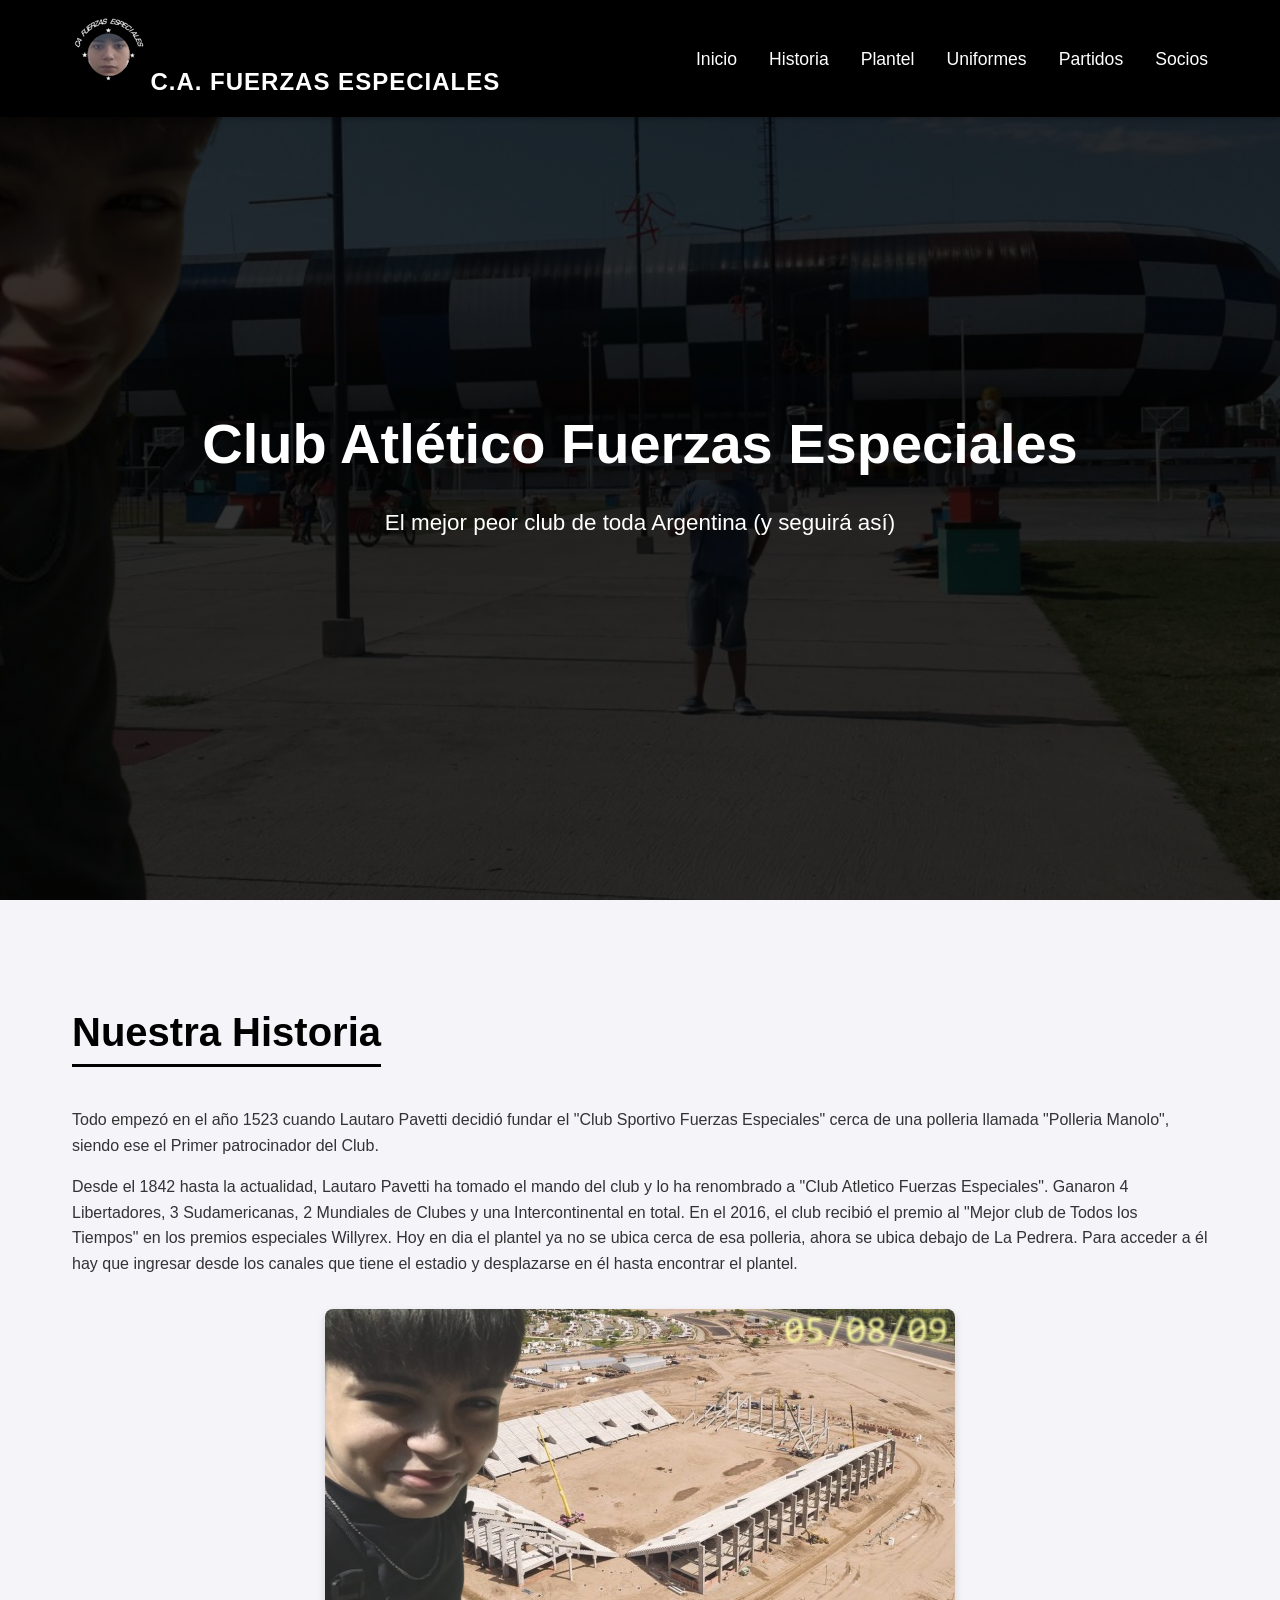
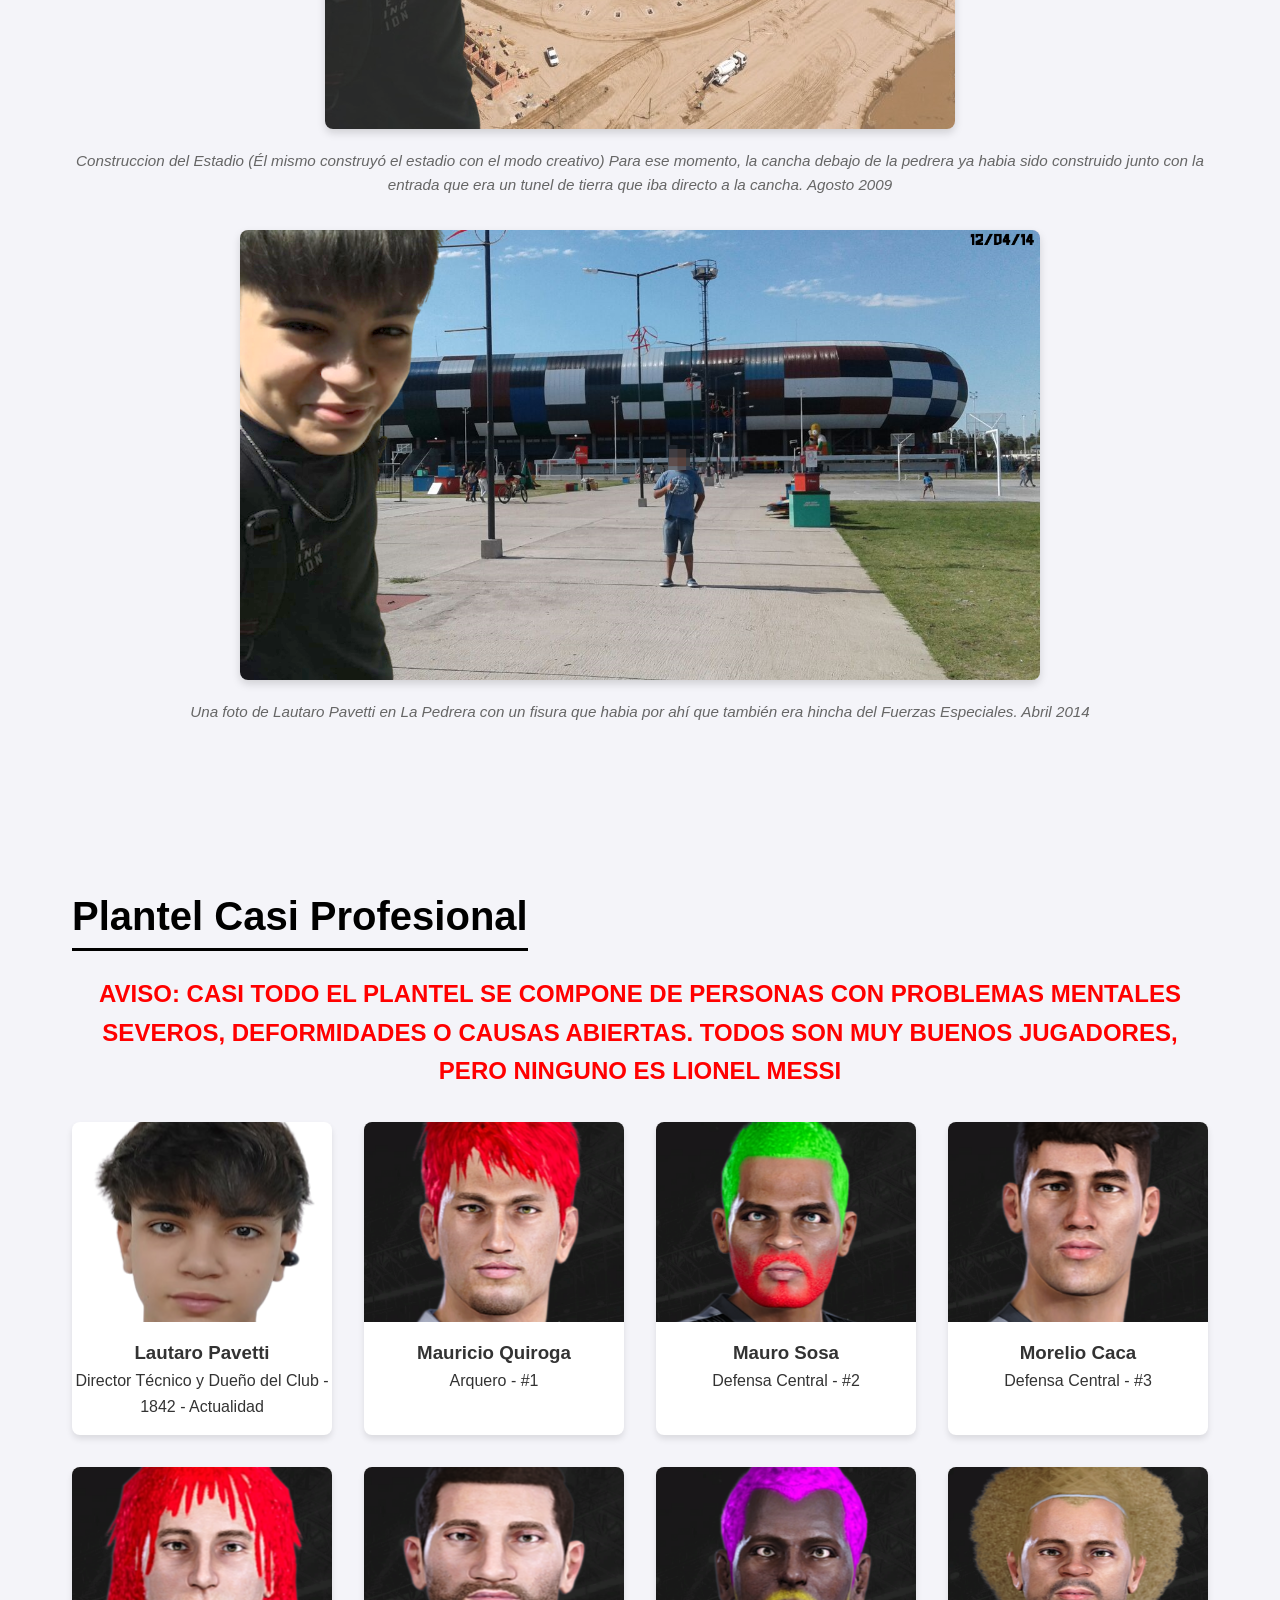
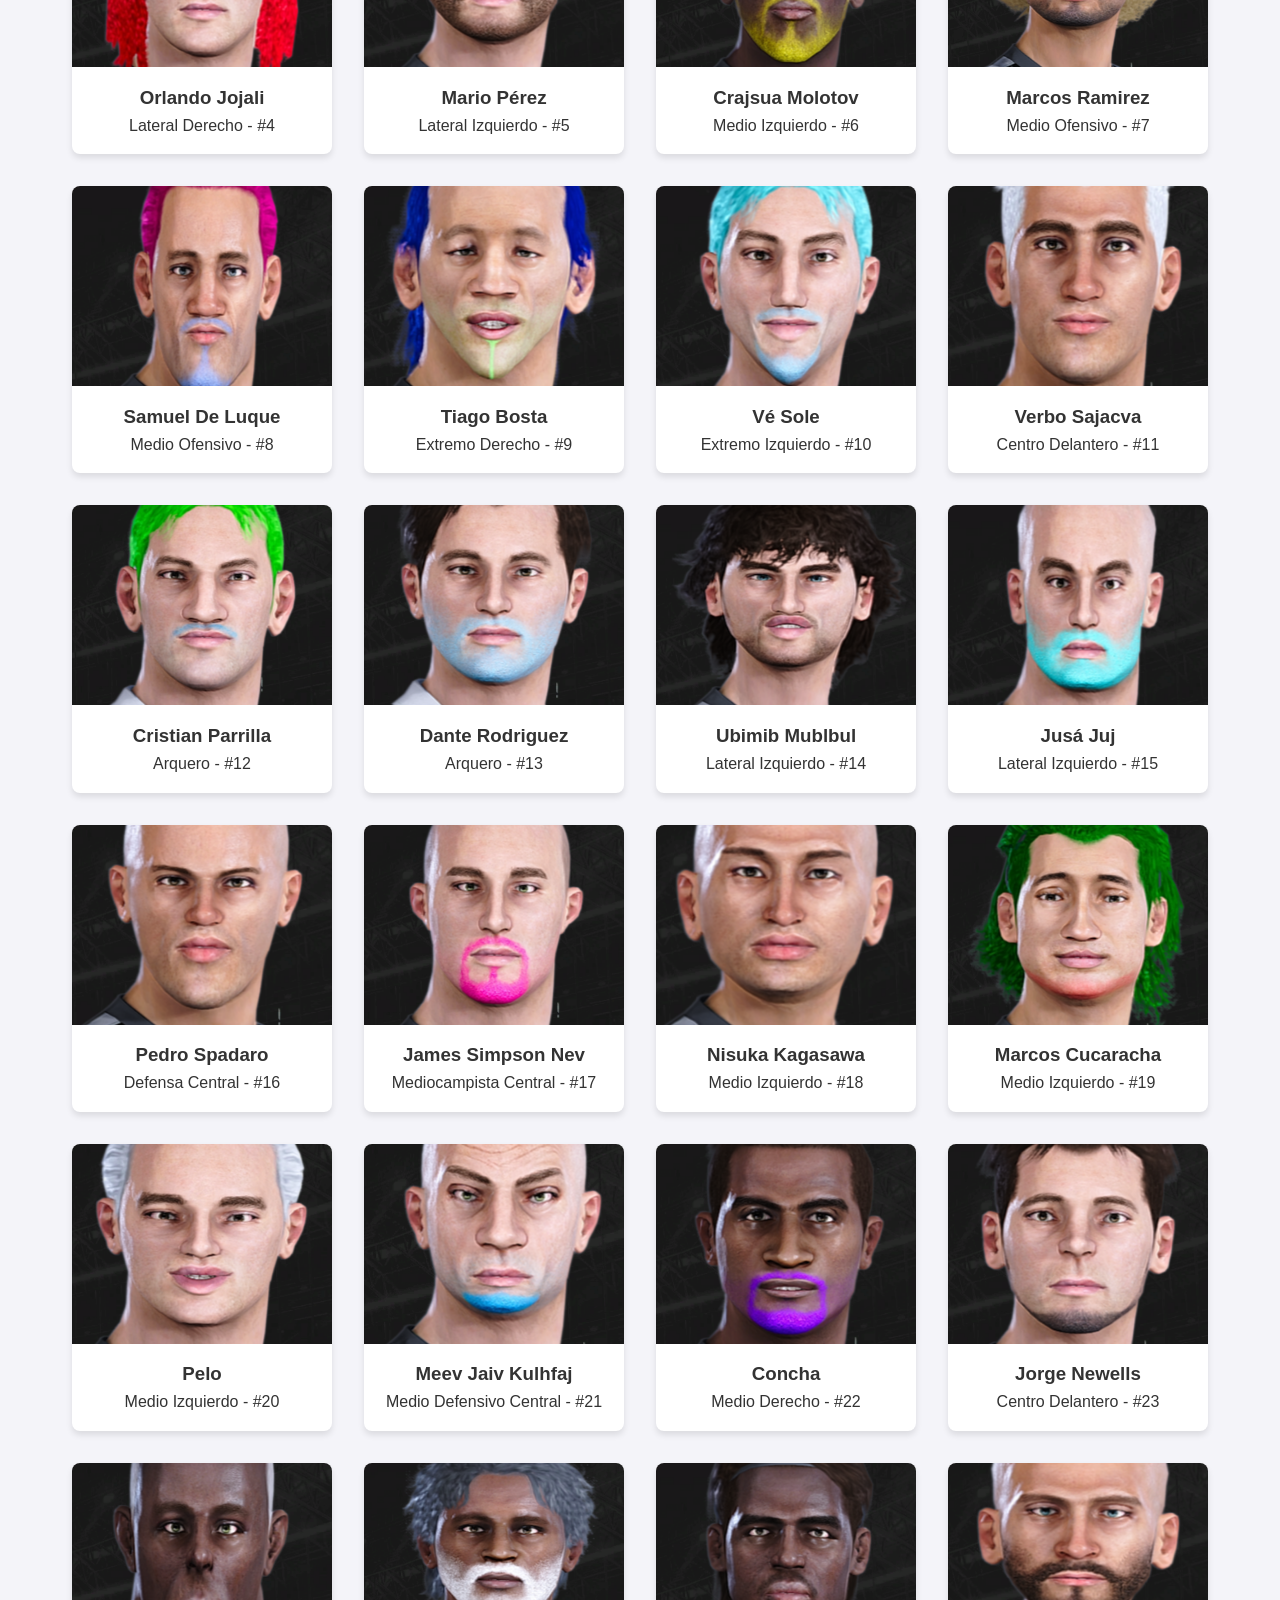
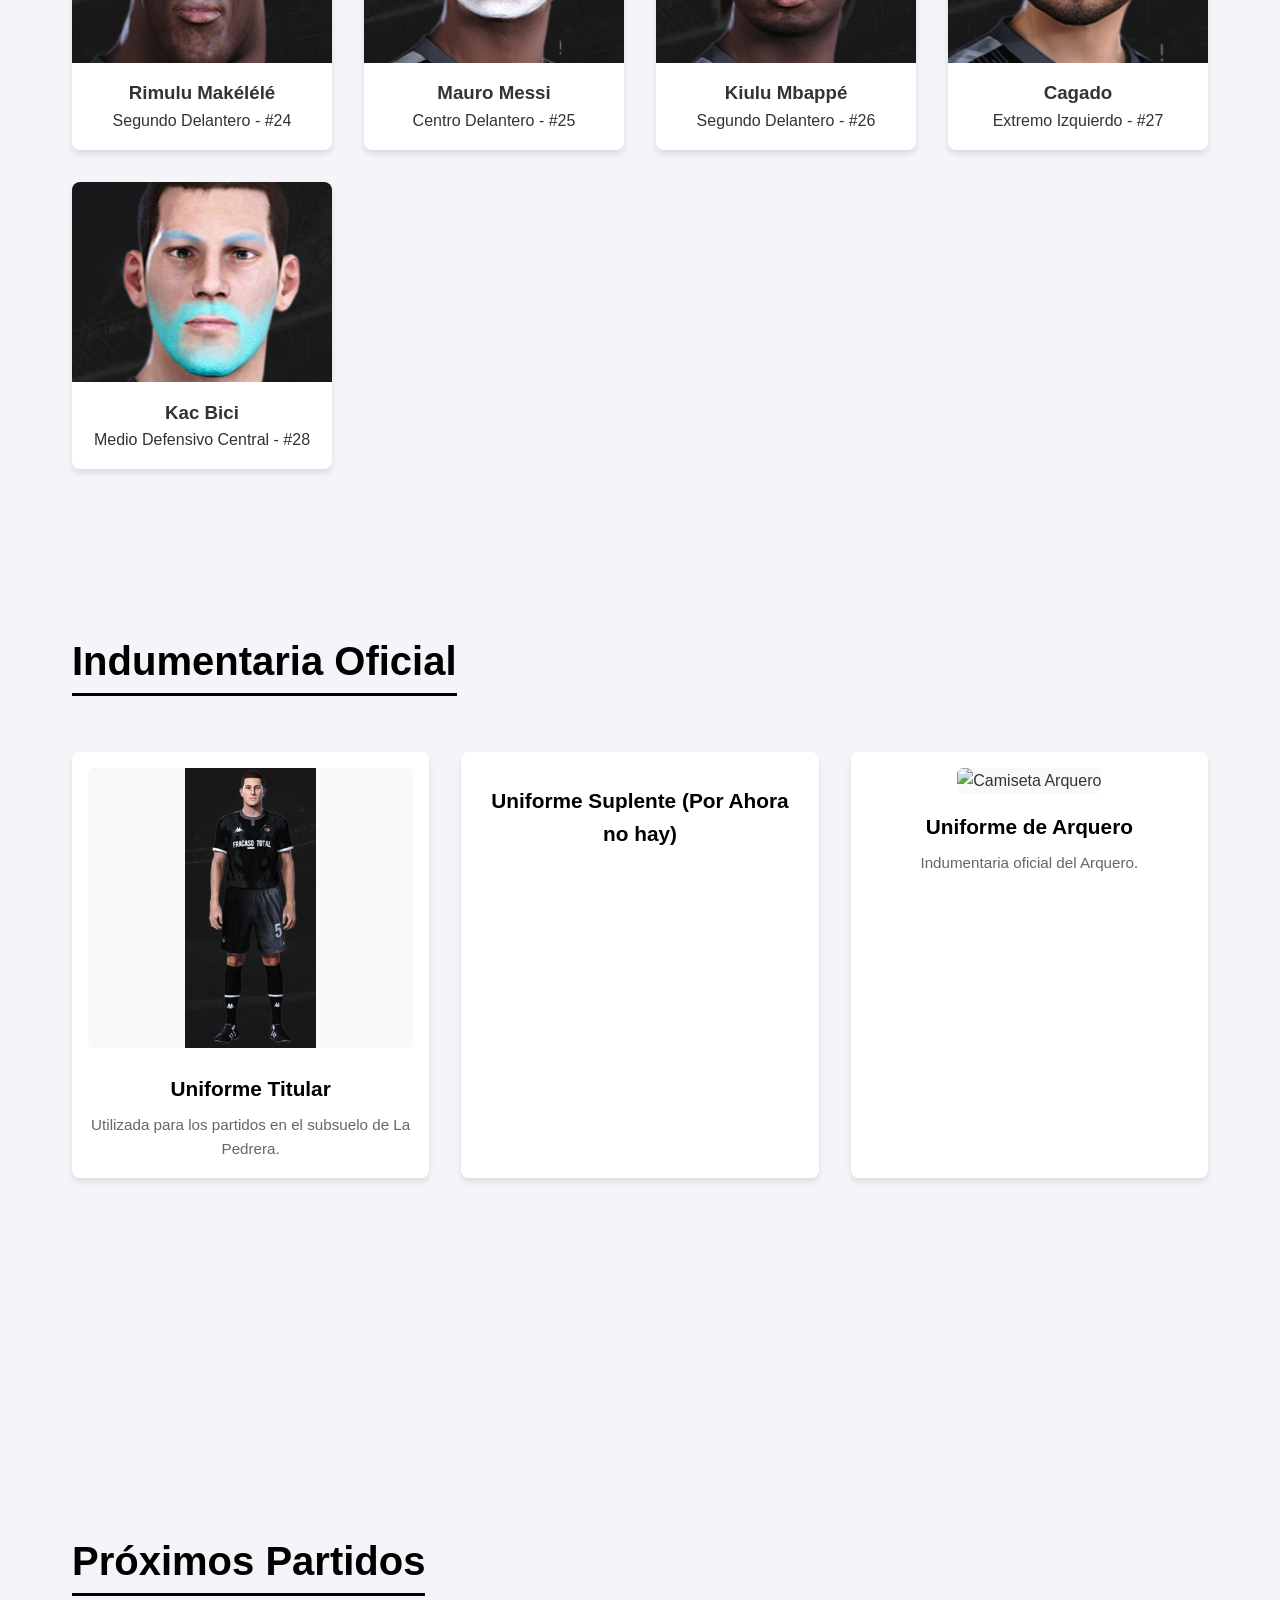
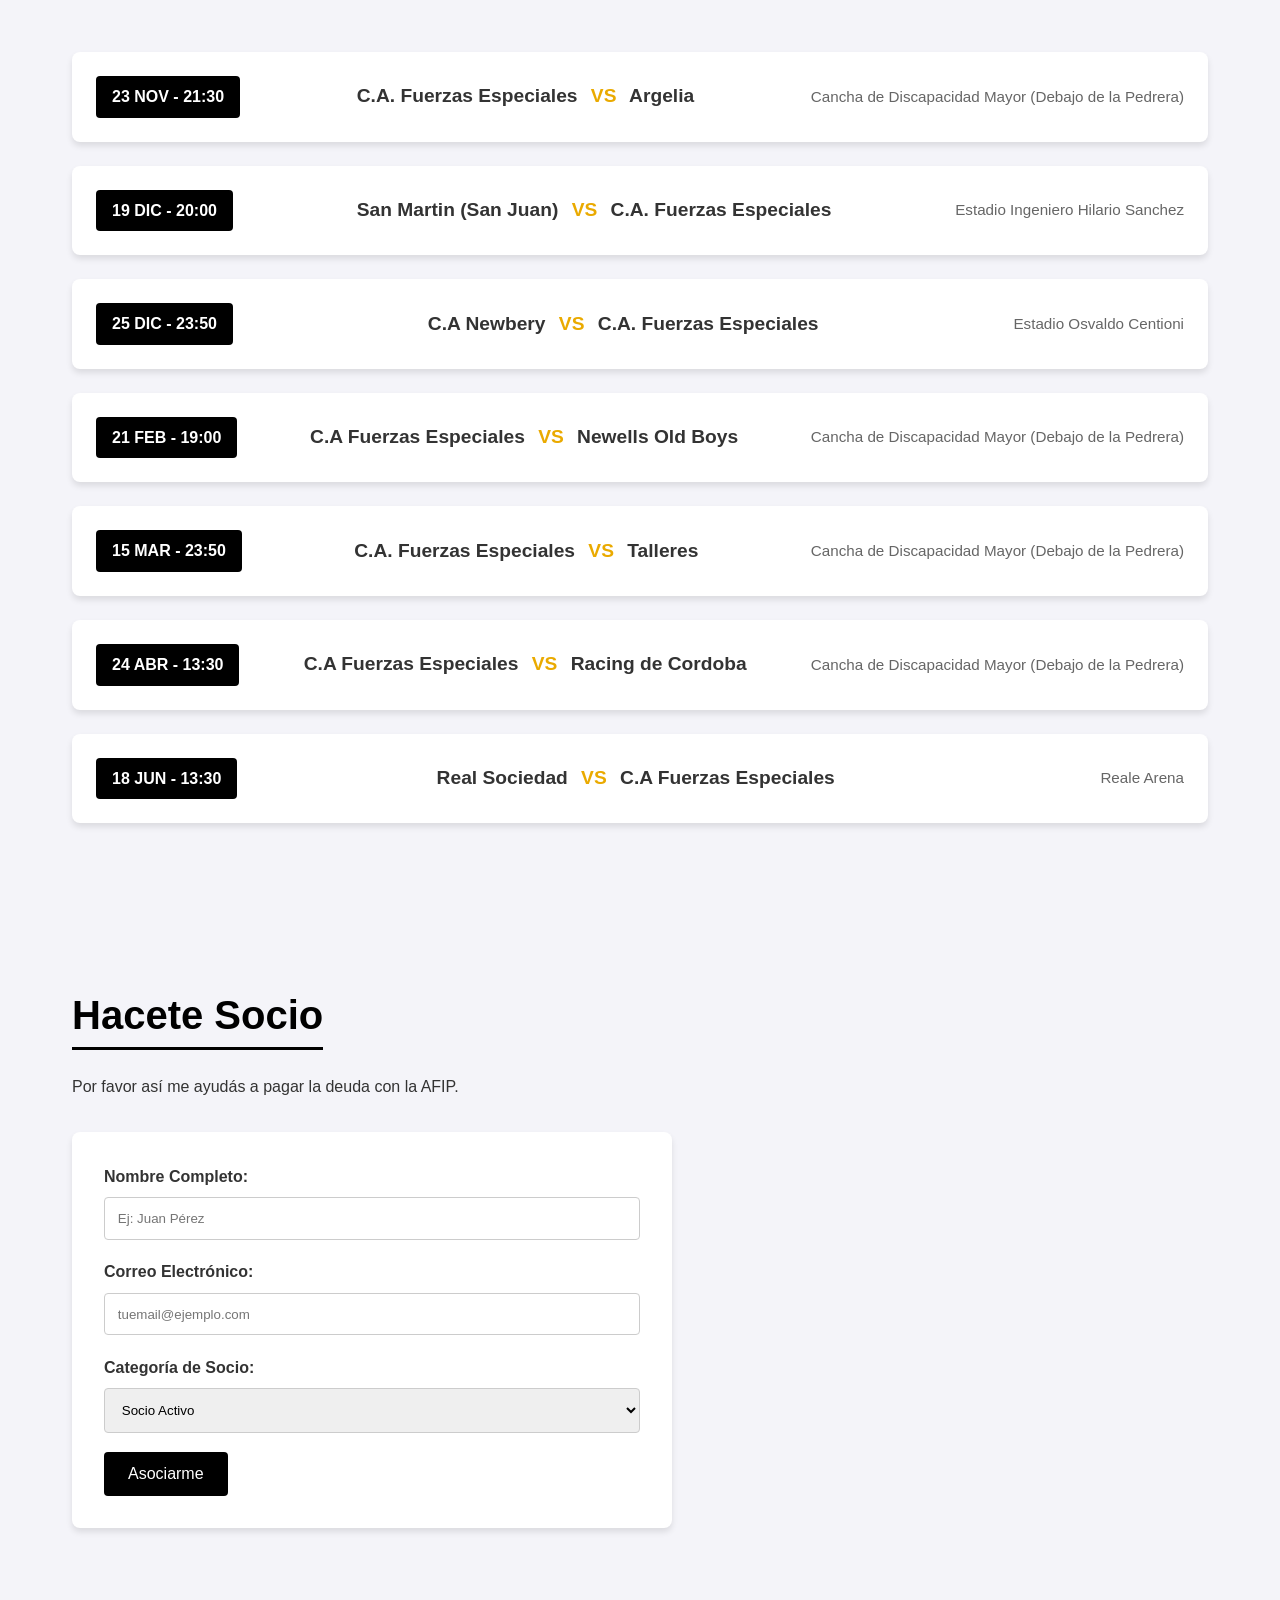
==== index.html @ d9d8be2f "carga inicial" ====
<!DOCTYPE html>
<html lang="es">
<head>
    <meta charset="UTF-8">
    <meta name="viewport" content="width=device-width, initial-scale=1.0">
    <title>Club Atlético Fuerzas Especiales</title>
    <style>
        * {
            box-sizing: border-box;
            margin: 0;
            padding: 0;
            font-family: 'Segoe UI', Tahoma, Geneva, Verdana, sans-serif;
        }

        html {
            scroll-behavior: smooth;
        }

        body {
            color: #333;
            line-height: 1.6;
            background-color: #f4f4f9;
        }

        header {
            background-color: #000000;
            position: fixed;
            top: 0;
            width: 100%;
            z-index: 1000;
            box-shadow: 0 2px 5px rgba(0,0,0,0.2);
        }

        nav {
            display: flex;
            justify-content: space-between;
            align-items: center;
            max-width: 1200px;
            margin: 0 auto;
            padding: 1rem 2rem;
        }

        .logo {
            color: #fff;
            font-size: 1.5rem;
            font-weight: bold;
            text-transform: uppercase;
            letter-spacing: 1px;
        }

        .nav-links {
            display: flex;
            list-style: none;
        }

        .nav-links li {
            margin-left: 2rem;
        }

        .nav-links a {
            color: #fff;
            text-decoration: none;
            font-size: 1.1rem;
            font-weight: 500;
            transition: color 0.3s;
        }

        .nav-links a:hover {
            color: #eaaa00;
        }

        section {
            padding: 100px 2rem 60px;
            min-height: 100vh;
            max-width: 1200px;
            margin: 0 auto;
        }

        h2 {
            font-size: 2.5rem;
            color: #000000;
            margin-bottom: 1.5rem;
            border-bottom: 3px solid #000000;
            display: inline-block;
        }

        #inicio {
            display: flex;
            flex-direction: column;
            justify-content: center;
            align-items: center;
            text-align: center;
            background: linear-gradient(rgba(0, 0, 0, 0.8), rgba(0, 0, 0, 0.8)), url('img/FOTOGRAFIA.png') center/cover;
            color: #ffffff;
            min-height: 100vh;
            max-width: 100%;
        }

        #inicio h1 {
            font-size: 3.5rem;
            margin-bottom: 1rem;
        }

        #inicio p {
            font-size: 1.4rem;
            max-width: 600px;
        }

        .contenedor-historia-img {
            margin-top: 2rem;
            text-align: center;
        }

        .contenedor-historia-img img {
            max-width: 100%;
            height: auto;
            max-height: 450px;
            border-radius: 8px;
            box-shadow: 0 4px 8px rgba(0,0,0,0.15);
            object-fit: cover;
        }

        .pie-imagen {
            margin-top: 0.8rem;
            font-size: 0.95rem;
            color: #666;
            font-style: italic;
        }

        .grid-plantel {
            display: grid;
            grid-template-columns: repeat(auto-fit, minmax(220px, 1fr));
            gap: 2rem;
            margin-top: 2rem;
        }

        .tarjeta-jugador {
            background: white;
            border-radius: 8px;
            overflow: hidden;
            box-shadow: 0 4px 6px rgba(0,0,0,0.1);
            text-align: center;
            padding-bottom: 1rem;
        }

        .tarjeta-jugador img {
            width: 100%;
            height: 200px;
            object-fit: cover;
        }

        .formulario-socios {
            background: white;
            padding: 2rem;
            border-radius: 8px;
            max-width: 600px;
            box-shadow: 0 4px 6px rgba(0,0,0,0.1);
            margin-top: 2rem;
        }

        .form-group {
            margin-bottom: 1.2rem;
        }

        .form-group label {
            display: block;
            margin-bottom: 0.5rem;
            font-weight: bold;
        }

        .form-group input, .form-group select {
            width: 100%;
            padding: 0.8rem;
            border: 1px solid #ccc;
            border-radius: 4px;
        }

        .btn-enviar {
            background: #000000;
            color: white;
            padding: 0.8rem 1.5rem;
            border: none;
            border-radius: 4px;
            font-size: 1rem;
            cursor: pointer;
            transition: background 0.3s;
        }

        .btn-enviar:hover {
            background: #0f213d;
        }


        .grid-uniformes {
            display: grid;
            grid-template-columns: repeat(auto-fit, minmax(250px, 1fr));
            gap: 2rem;
            margin-top: 2rem;
        }

        .tarjeta-uniforme {
            background: white;
            border-radius: 8px;
            overflow: hidden;
            box-shadow: 0 4px 6px rgba(0,0,0,0.1);
            text-align: center;
            padding: 1rem;
        }

        .tarjeta-uniforme img {
            width: 100%;
            height: 280px;
            object-fit: contain;
            background-color: #f9f9f9;
            border-radius: 6px;
        }

        .tarjeta-uniforme h3 {
            margin-top: 1rem;
            font-size: 1.3rem;
            color: #000;
        }

        .tarjeta-uniforme p {
            font-size: 0.95rem;
            color: #666;
            margin-top: 0.5rem;
        }


        .contenedor-partidos {
            display: flex;
            flex-direction: column;
            gap: 1.5rem;
            margin-top: 2rem;
        }

        .tarjeta-partido {
            background: white;
            border-radius: 8px;
            padding: 1.5rem;
            box-shadow: 0 4px 6px rgba(0,0,0,0.1);
            display: flex;
            justify-content: space-between;
            align-items: center;
            flex-wrap: wrap;
            gap: 1rem;
        }

        .fecha-partido {
            background: #000000;
            color: white;
            padding: 0.5rem 1rem;
            border-radius: 4px;
            font-weight: bold;
            text-align: center;
            min-width: 120px;
        }

        .equipos-partido {
            font-size: 1.2rem;
            font-weight: bold;
            flex: 1;
            text-align: center;
        }

        .vs {
            color: #eaaa00;
            margin: 0 0.5rem;
        }

        .detalles-partido {
            color: #666;
            font-size: 0.95rem;
            text-align: right;
            min-width: 150px;
        }
    </style>
</head>
<body>

    <header>
        <nav>
            <a class="contenedor-logo">
                <img src="img/logo.png" alt="Logo C.A Fuerzas Especiales" class="img-logo">
                <span class="logo">C.A. Fuerzas Especiales</span>
            </a>
            <ul class="nav-links">
                <li><a href="#inicio">Inicio</a></li>
                <li><a href="#historia">Historia</a></li>
                <li><a href="#plantel">Plantel</a></li>
                <li><a href="#uniformes">Uniformes</a></li>
                <li><a href="#partidos">Partidos</a></li>
                <li><a href="#socios">Socios</a></li>
            </ul>
        </nav>
    </header>

    <section id="inicio">
        <h1>Club Atlético Fuerzas Especiales</h1>
        <p>El mejor peor club de toda Argentina (y seguirá así)</p>
    </section>

    <section id="historia">
        <h2>Nuestra Historia</h2>
        <p style="margin-top: 1rem;">Todo empezó en el año 1523 cuando Lautaro Pavetti decidió fundar el "Club Sportivo Fuerzas Especiales" cerca de una polleria llamada "Polleria Manolo", siendo ese el Primer patrocinador del Club.</p>
        <p style="margin-top: 1rem;">Desde el 1842 hasta la actualidad, Lautaro Pavetti ha tomado el mando del club y lo ha renombrado a "Club Atletico Fuerzas Especiales". Ganaron 4 Libertadores, 3 Sudamericanas, 2 Mundiales de Clubes y una Intercontinental en total. En el 2016, el club recibió el premio al "Mejor club de Todos los Tiempos" en los premios especiales Willyrex. Hoy en dia el plantel ya no se ubica cerca de esa polleria, ahora se ubica debajo de La Pedrera. Para acceder a él hay que ingresar desde los canales que tiene el estadio y desplazarse en él hasta encontrar el plantel.</p>
        
        <div class="contenedor-historia-img">
            <img src="img/FOTOGRAFIA1.png" alt="Foto de Lautaro Pavetti">
            <p class="pie-imagen">Construccion del Estadio (Él mismo construyó el estadio con el modo creativo) Para ese momento, la cancha debajo de la pedrera ya habia sido construido junto con la entrada que era un tunel de tierra que iba directo a la cancha. Agosto 2009</p>
        </div>

        <div class="contenedor-historia-img">
            <img src="img/FOTOGRAFIA.png" alt="Foto de Lautaro Pavetti 2">
            <p class="pie-imagen">Una foto de Lautaro Pavetti en La Pedrera con un fisura que habia por ahí que también era hincha del Fuerzas Especiales. Abril 2014</p>
        </div>
    </section>

    <section id="plantel">
        <h2>Plantel Casi Profesional</h2>
        <h1 style="color: red;"><center>AVISO: CASI TODO EL PLANTEL SE COMPONE DE PERSONAS CON PROBLEMAS MENTALES SEVEROS, DEFORMIDADES O CAUSAS ABIERTAS. TODOS SON MUY BUENOS JUGADORES, PERO NINGUNO ES LIONEL MESSI </center></h1>
        <div class="grid-plantel">
            <!-- Director Técnico -->
            <div class="tarjeta-jugador">
                <img src="img/dt.png" alt="Lautaro Pavetti">
                <h3 style="margin-top: 0.5rem;">Lautaro Pavetti</h3>
                <p>Director Técnico y Dueño del Club - 1842 - Actualidad</p>
            </div>
            
            <div class="tarjeta-jugador">
                <img src="img/1.png" alt="Mauricio Quiroga">
                <h3 style="margin-top: 0.5rem;">Mauricio Quiroga</h3>
                <p>Arquero - #1</p>
            </div>
            <div class="tarjeta-jugador">
                <img src="img/2.png" alt="Mauro Sosa">
                <h3 style="margin-top: 0.5rem;">Mauro Sosa</h3>
                <p>Defensa Central - #2</p>
            </div>
            <div class="tarjeta-jugador">
                <img src="img/3.png" alt="Morelio Caca">
                <h3 style="margin-top: 0.5rem;">Morelio Caca</h3>
                <p>Defensa Central - #3</p>
            </div>
            <div class="tarjeta-jugador">
                <img src="img/4.png" alt="Orlando Jojali">
                <h3 style="margin-top: 0.5rem;">Orlando Jojali</h3>
                <p>Lateral Derecho - #4</p>
            </div>
            <div class="tarjeta-jugador">
                <img src="img/5.png" alt="Mario Pérez">
                <h3 style="margin-top: 0.5rem;">Mario Pérez</h3>
                <p>Lateral Izquierdo - #5</p>
            </div>
            <div class="tarjeta-jugador">
                <img src="img/6.png" alt="Crajsua Molotov">
                <h3 style="margin-top: 0.5rem;">Crajsua Molotov</h3>
                <p>Medio Izquierdo - #6</p>
            </div>
            <div class="tarjeta-jugador">
                <img src="img/7.png" alt="Marcos Ramirez">
                <h3 style="margin-top: 0.5rem;">Marcos Ramirez</h3>
                <p>Medio Ofensivo - #7</p>
            </div>
            <div class="tarjeta-jugador">
                <img src="img/8.png" alt="Samuel De Luque">
                <h3 style="margin-top: 0.5rem;">Samuel De Luque</h3>
                <p>Medio Ofensivo - #8</p>
            </div>
            <div class="tarjeta-jugador">
                <img src="img/9.png" alt="Tiago Bosta">
                <h3 style="margin-top: 0.5rem;">Tiago Bosta</h3>
                <p>Extremo Derecho - #9</p>
            </div>
            <div class="tarjeta-jugador">
                <img src="img/10.png" alt="Vé Sole">
                <h3 style="margin-top: 0.5rem;">Vé Sole</h3>
                <p>Extremo Izquierdo - #10</p>
            </div>
            <div class="tarjeta-jugador">
                <img src="img/11.png" alt="Verbo Sajacva">
                <h3 style="margin-top: 0.5rem;">Verbo Sajacva</h3>
                <p>Centro Delantero - #11</p>
            </div>
            <div class="tarjeta-jugador">
                <img src="img/12.png" alt="Cristian Parrilla">
                <h3 style="margin-top: 0.5rem;">Cristian Parrilla</h3>
                <p>Arquero - #12</p>
            </div>
            <div class="tarjeta-jugador">
                <img src="img/13.png" alt="Dante Rodriguez">
                <h3 style="margin-top: 0.5rem;">Dante Rodriguez</h3>
                <p>Arquero - #13</p>
            </div>
            <div class="tarjeta-jugador">
                <img src="img/14.png" alt="Ubimib Mublbul">
                <h3 style="margin-top: 0.5rem;">Ubimib Mublbul</h3>
                <p>Lateral Izquierdo - #14</p>
            </div>
            <div class="tarjeta-jugador">
                <img src="img/15.png" alt="Jusá Juj">
                <h3 style="margin-top: 0.5rem;">Jusá Juj</h3>
                <p>Lateral Izquierdo - #15</p>
            </div>
            <div class="tarjeta-jugador">
                <img src="img/16.png" alt="Pedro Spadaro">
                <h3 style="margin-top: 0.5rem;">Pedro Spadaro</h3>
                <p>Defensa Central - #16</p>
            </div>
            <div class="tarjeta-jugador">
                <img src="img/17.png" alt="James Simpson Nev">
                <h3 style="margin-top: 0.5rem;">James Simpson Nev</h3>
                <p>Mediocampista Central - #17</p>
            </div>
            <div class="tarjeta-jugador">
                <img src="img/18.png" alt="Nisuka Kagasawa">
                <h3 style="margin-top: 0.5rem;">Nisuka Kagasawa</h3>
                <p>Medio Izquierdo - #18</p>
            </div>
            <div class="tarjeta-jugador">
                <img src="img/19.png" alt="Marcos Cucaracha">
                <h3 style="margin-top: 0.5rem;">Marcos Cucaracha</h3>
                <p>Medio Izquierdo - #19</p>
            </div>
            <div class="tarjeta-jugador">
                <img src="img/20.png" alt="Pelo">
                <h3 style="margin-top: 0.5rem;">Pelo</h3>
                <p>Medio Izquierdo - #20</p>
            </div>
            <div class="tarjeta-jugador">
                <img src="img/21.png" alt="Meev Jaiv Kulhfaj">
                <h3 style="margin-top: 0.5rem;">Meev Jaiv Kulhfaj</h3>
                <p>Medio Defensivo Central - #21</p>
            </div>
            <div class="tarjeta-jugador">
                <img src="img/22.png" alt="Concha">
                <h3 style="margin-top: 0.5rem;">Concha</h3>
                <p>Medio Derecho - #22</p>
            </div>
            <div class="tarjeta-jugador">
                <img src="img/23.png" alt="Jorge Newells">
                <h3 style="margin-top: 0.5rem;">Jorge Newells</h3>
                <p>Centro Delantero - #23</p>
            </div>
            <div class="tarjeta-jugador">
                <img src="img/24.png" alt="Rimulu Makélélé">
                <h3 style="margin-top: 0.5rem;">Rimulu Makélélé</h3>
                <p>Segundo Delantero - #24</p>
            </div>
            <div class="tarjeta-jugador">
                <img src="img/25.png" alt="Mauro Messi">
                <h3 style="margin-top: 0.5rem;">Mauro Messi</h3>
                <p>Centro Delantero - #25</p>
            </div>
            <div class="tarjeta-jugador">
                <img src="img/26.png" alt="Kiulu Mbappé">
                <h3 style="margin-top: 0.5rem;">Kiulu Mbappé</h3>
                <p>Segundo Delantero - #26</p>
            </div>
            <div class="tarjeta-jugador">
                <img src="img/27.png" alt="Cagado">
                <h3 style="margin-top: 0.5rem;">Cagado</h3>
                <p>Extremo Izquierdo - #27</p>
            </div>
            <div class="tarjeta-jugador">
                <img src="img/28.png" alt="Kac Bici">
                <h3 style="margin-top: 0.5rem;">Kac Bici</h3>
                <p>Medio Defensivo Central - #28</p>
            </div>
        </div>
    </section>

    <section id="uniformes">
        <h2>Indumentaria Oficial</h2>
        <div class="grid-uniformes">
            <div class="tarjeta-uniforme">
                <img src="img/UNIFORME TITULAR.png" alt="Camiseta Titular">
                <h3>Uniforme Titular</h3>
                <p>Utilizada para los partidos en el subsuelo de La Pedrera.</p>
            </div>
            <div class="tarjeta-uniforme">
                <h3>Uniforme Suplente (Por Ahora no hay)</h3>
            </div>
            <div class="tarjeta-uniforme">
                <img src="img/arquero.png" alt="Camiseta Arquero">
                <h3>Uniforme de Arquero</h3>
                <p>Indumentaria oficial del Arquero.</p>
            </div>
        </div>
    </section>

    <section id="partidos">
        <h2>Próximos Partidos</h2>
        <div class="contenedor-partidos">
            <div class="tarjeta-partido">
                <div class="fecha-partido">23 NOV - 21:30</div>
                <div class="equipos-partido">C.A. Fuerzas Especiales <span class="vs">VS</span> Argelia</div>
                <div class="detalles-partido">Cancha de Discapacidad Mayor (Debajo de la Pedrera)</div>
            </div>
            <div class="tarjeta-partido">
                <div class="fecha-partido">19 DIC - 20:00</div>
                <div class="equipos-partido">San Martin (San Juan) <span class="vs">VS</span> C.A. Fuerzas Especiales</div>
                <div class="detalles-partido">Estadio Ingeniero Hilario Sanchez</div>
            </div>
            <div class="tarjeta-partido">
                <div class="fecha-partido">25 DIC - 23:50</div>
                <div class="equipos-partido">C.A Newbery <span class="vs">VS</span> C.A. Fuerzas Especiales</div>
                <div class="detalles-partido">Estadio Osvaldo Centioni</div>
            </div>
            <div class="tarjeta-partido">
                <div class="fecha-partido">21 FEB - 19:00</div>
                <div class="equipos-partido">C.A Fuerzas Especiales <span class="vs">VS</span> Newells Old Boys</div>
                <div class="detalles-partido">Cancha de Discapacidad Mayor (Debajo de la Pedrera)</div>
            </div>
            <div class="tarjeta-partido">
                <div class="fecha-partido">15 MAR - 23:50</div>
                <div class="equipos-partido">C.A. Fuerzas Especiales <span class="vs">VS</span> Talleres</div>
                <div class="detalles-partido">Cancha de Discapacidad Mayor (Debajo de la Pedrera)</div>
            </div>
            <div class="tarjeta-partido">
                <div class="fecha-partido">24 ABR - 13:30</div>
                <div class="equipos-partido">C.A Fuerzas Especiales <span class="vs">VS</span> Racing de Cordoba</div>
                <div class="detalles-partido">Cancha de Discapacidad Mayor (Debajo de la Pedrera)</div>
            </div>
            <div class="tarjeta-partido">
                <div class="fecha-partido">18 JUN - 13:30</div>
                <div class="equipos-partido">Real Sociedad <span class="vs">VS</span> C.A Fuerzas Especiales</div>
                <div class="detalles-partido">Reale Arena</div>
        </div>
    </section>

    <section id="socios">
        <h2>Hacete Socio</h2>
        <p>Por favor así me ayudás a pagar la deuda con la AFIP.</p>
        
        <form class="formulario-socios" onsubmit="event.preventDefault(); alert('¡Solicitud enviada!');">
            <div class="form-group">
                <label for="nombre">Nombre Completo:</label>
                <input type="text" id="nombre" required placeholder="Ej: Juan Pérez">
            </div>
            <div class="form-group">
                <label for="email">Correo Electrónico:</label>
                <input type="email" id="email" required placeholder="tuemail@ejemplo.com">
            </div>
            <div class="form-group">
                <label for="categoria">Categoría de Socio:</label>
                <select id="categoria">
                    <option value="activo">Socio Activo</option>
                    <option value="cadete">Socio Cadete (Menores de 18)</option>
                    <option value="grupo">Grupo Familiar</option>
                </select>
            </div>
            <button type="submit" class="btn-enviar">Asociarme</button>
        </form>
    </section>

</body>
</html>
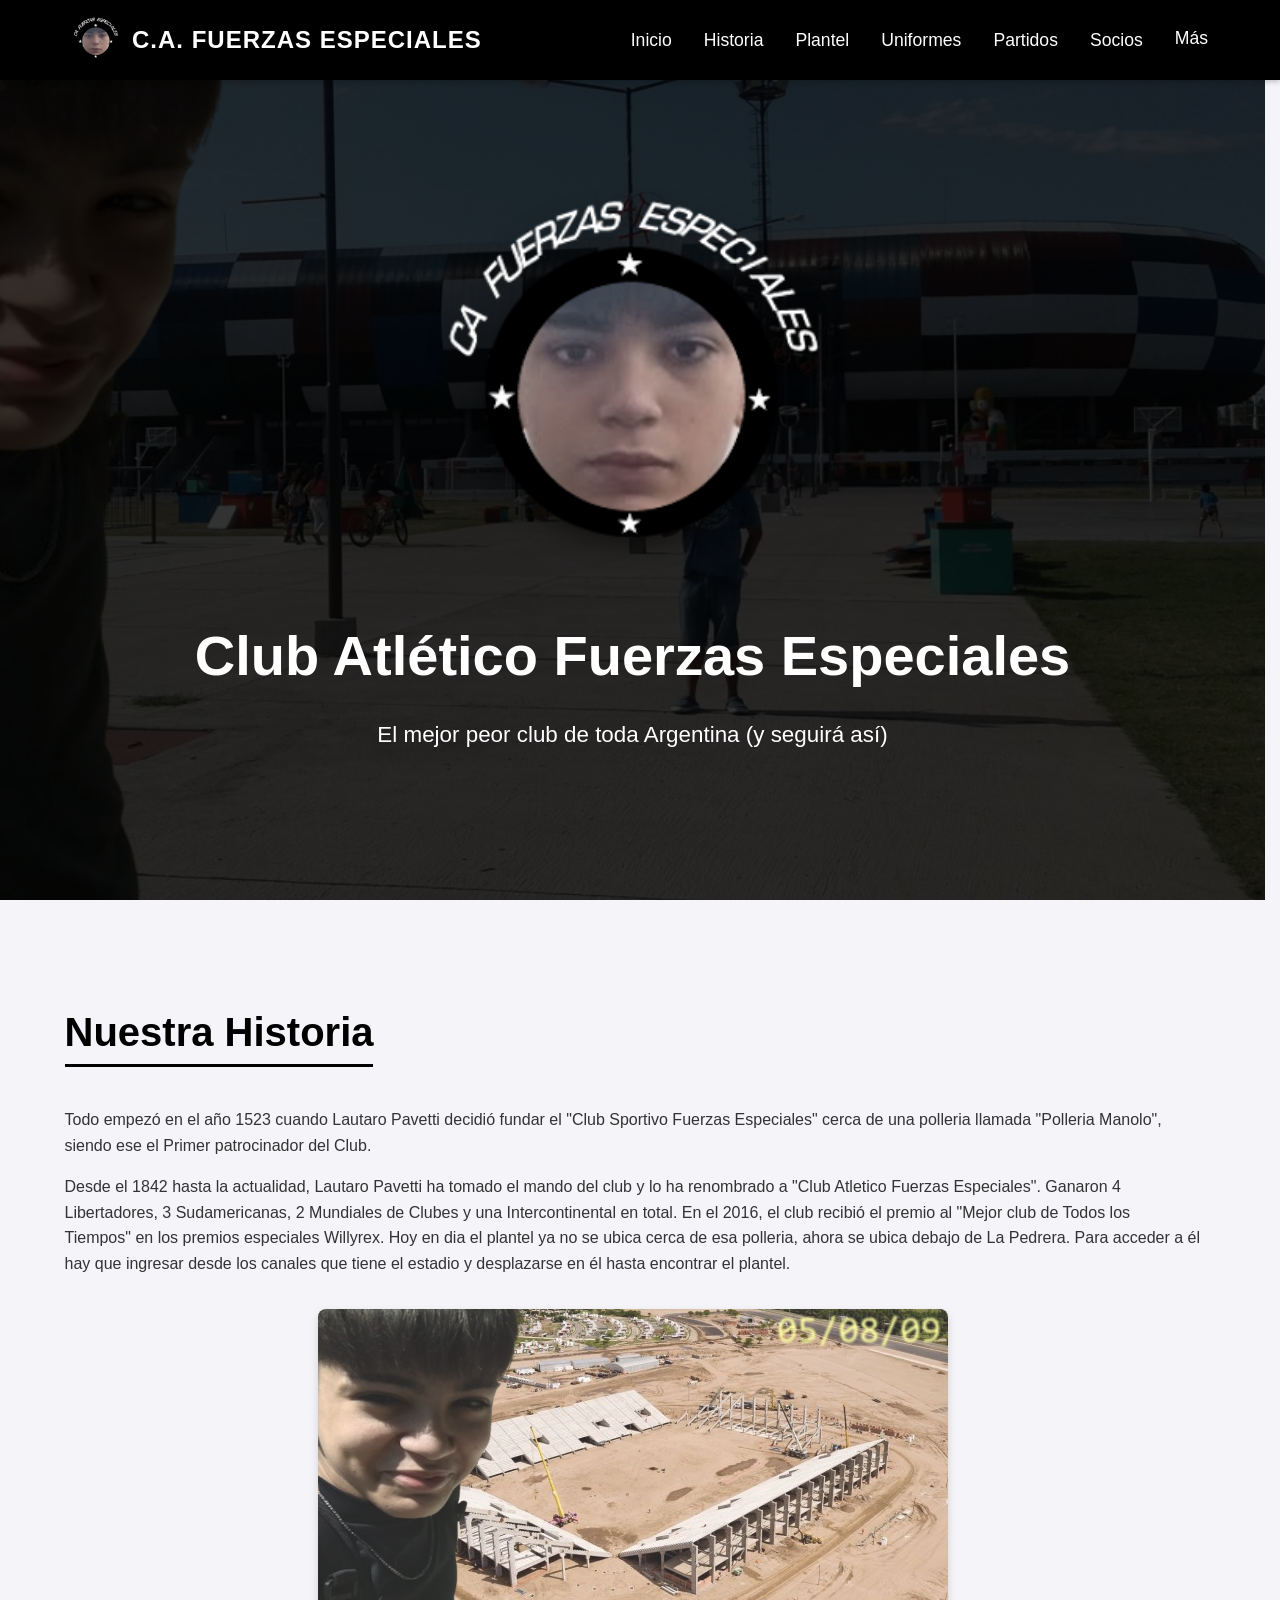
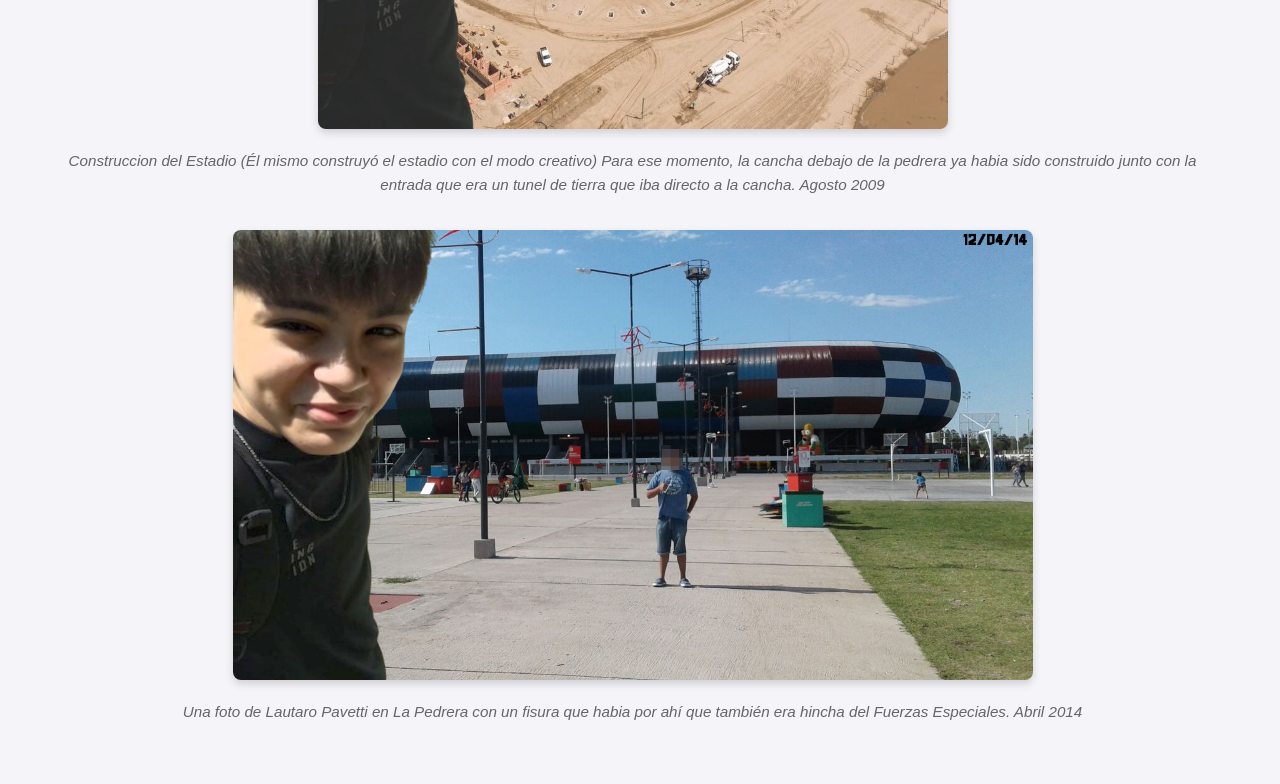
==== commit b69087dc: "51523555 actualizacion" ====
--- a/index.html
+++ b/index.html
@@ -3,309 +3,50 @@
 <head>
     <meta charset="UTF-8">
     <meta name="viewport" content="width=device-width, initial-scale=1.0">
-    <title>Club Atlético Fuerzas Especiales</title>
-    <style>
-        * {
-            box-sizing: border-box;
-            margin: 0;
-            padding: 0;
-            font-family: 'Segoe UI', Tahoma, Geneva, Verdana, sans-serif;
-        }
-
-        html {
-            scroll-behavior: smooth;
-        }
-
-        body {
-            color: #333;
-            line-height: 1.6;
-            background-color: #f4f4f9;
-        }
-
-        header {
-            background-color: #000000;
-            position: fixed;
-            top: 0;
-            width: 100%;
-            z-index: 1000;
-            box-shadow: 0 2px 5px rgba(0,0,0,0.2);
-        }
-
-        nav {
-            display: flex;
-            justify-content: space-between;
-            align-items: center;
-            max-width: 1200px;
-            margin: 0 auto;
-            padding: 1rem 2rem;
-        }
-
-        .logo {
-            color: #fff;
-            font-size: 1.5rem;
-            font-weight: bold;
-            text-transform: uppercase;
-            letter-spacing: 1px;
-        }
-
-        .nav-links {
-            display: flex;
-            list-style: none;
-        }
-
-        .nav-links li {
-            margin-left: 2rem;
-        }
-
-        .nav-links a {
-            color: #fff;
-            text-decoration: none;
-            font-size: 1.1rem;
-            font-weight: 500;
-            transition: color 0.3s;
-        }
-
-        .nav-links a:hover {
-            color: #eaaa00;
-        }
-
-        section {
-            padding: 100px 2rem 60px;
-            min-height: 100vh;
-            max-width: 1200px;
-            margin: 0 auto;
-        }
-
-        h2 {
-            font-size: 2.5rem;
-            color: #000000;
-            margin-bottom: 1.5rem;
-            border-bottom: 3px solid #000000;
-            display: inline-block;
-        }
-
-        #inicio {
-            display: flex;
-            flex-direction: column;
-            justify-content: center;
-            align-items: center;
-            text-align: center;
-            background: linear-gradient(rgba(0, 0, 0, 0.8), rgba(0, 0, 0, 0.8)), url('img/FOTOGRAFIA.png') center/cover;
-            color: #ffffff;
-            min-height: 100vh;
-            max-width: 100%;
-        }
-
-        #inicio h1 {
-            font-size: 3.5rem;
-            margin-bottom: 1rem;
-        }
-
-        #inicio p {
-            font-size: 1.4rem;
-            max-width: 600px;
-        }
-
-        .contenedor-historia-img {
-            margin-top: 2rem;
-            text-align: center;
-        }
-
-        .contenedor-historia-img img {
-            max-width: 100%;
-            height: auto;
-            max-height: 450px;
-            border-radius: 8px;
-            box-shadow: 0 4px 8px rgba(0,0,0,0.15);
-            object-fit: cover;
-        }
-
-        .pie-imagen {
-            margin-top: 0.8rem;
-            font-size: 0.95rem;
-            color: #666;
-            font-style: italic;
-        }
-
-        .grid-plantel {
-            display: grid;
-            grid-template-columns: repeat(auto-fit, minmax(220px, 1fr));
-            gap: 2rem;
-            margin-top: 2rem;
-        }
-
-        .tarjeta-jugador {
-            background: white;
-            border-radius: 8px;
-            overflow: hidden;
-            box-shadow: 0 4px 6px rgba(0,0,0,0.1);
-            text-align: center;
-            padding-bottom: 1rem;
-        }
-
-        .tarjeta-jugador img {
-            width: 100%;
-            height: 200px;
-            object-fit: cover;
-        }
-
-        .formulario-socios {
-            background: white;
-            padding: 2rem;
-            border-radius: 8px;
-            max-width: 600px;
-            box-shadow: 0 4px 6px rgba(0,0,0,0.1);
-            margin-top: 2rem;
-        }
-
-        .form-group {
-            margin-bottom: 1.2rem;
-        }
-
-        .form-group label {
-            display: block;
-            margin-bottom: 0.5rem;
-            font-weight: bold;
-        }
-
-        .form-group input, .form-group select {
-            width: 100%;
-            padding: 0.8rem;
-            border: 1px solid #ccc;
-            border-radius: 4px;
-        }
-
-        .btn-enviar {
-            background: #000000;
-            color: white;
-            padding: 0.8rem 1.5rem;
-            border: none;
-            border-radius: 4px;
-            font-size: 1rem;
-            cursor: pointer;
-            transition: background 0.3s;
-        }
-
-        .btn-enviar:hover {
-            background: #0f213d;
-        }
-
-
-        .grid-uniformes {
-            display: grid;
-            grid-template-columns: repeat(auto-fit, minmax(250px, 1fr));
-            gap: 2rem;
-            margin-top: 2rem;
-        }
-
-        .tarjeta-uniforme {
-            background: white;
-            border-radius: 8px;
-            overflow: hidden;
-            box-shadow: 0 4px 6px rgba(0,0,0,0.1);
-            text-align: center;
-            padding: 1rem;
-        }
-
-        .tarjeta-uniforme img {
-            width: 100%;
-            height: 280px;
-            object-fit: contain;
-            background-color: #f9f9f9;
-            border-radius: 6px;
-        }
-
-        .tarjeta-uniforme h3 {
-            margin-top: 1rem;
-            font-size: 1.3rem;
-            color: #000;
-        }
-
-        .tarjeta-uniforme p {
-            font-size: 0.95rem;
-            color: #666;
-            margin-top: 0.5rem;
-        }
-
-
-        .contenedor-partidos {
-            display: flex;
-            flex-direction: column;
-            gap: 1.5rem;
-            margin-top: 2rem;
-        }
-
-        .tarjeta-partido {
-            background: white;
-            border-radius: 8px;
-            padding: 1.5rem;
-            box-shadow: 0 4px 6px rgba(0,0,0,0.1);
-            display: flex;
-            justify-content: space-between;
-            align-items: center;
-            flex-wrap: wrap;
-            gap: 1rem;
-        }
-
-        .fecha-partido {
-            background: #000000;
-            color: white;
-            padding: 0.5rem 1rem;
-            border-radius: 4px;
-            font-weight: bold;
-            text-align: center;
-            min-width: 120px;
-        }
-
-        .equipos-partido {
-            font-size: 1.2rem;
-            font-weight: bold;
-            flex: 1;
-            text-align: center;
-        }
-
-        .vs {
-            color: #eaaa00;
-            margin: 0 0.5rem;
-        }
-
-        .detalles-partido {
-            color: #666;
-            font-size: 0.95rem;
-            text-align: right;
-            min-width: 150px;
-        }
-    </style>
+    <title>Inicio e Historia | Club Atlético Fuerzas Especiales</title>
+    <link rel="stylesheet" href="estilos.css">
 </head>
 <body>
-
     <header>
         <nav>
-            <a class="contenedor-logo">
-                <img src="img/logo.png" alt="Logo C.A Fuerzas Especiales" class="img-logo">
+            <a class="contenedor-logo" href="index.html" aria-label="Ir al inicio">
+                <img src="img/logo.png" alt="" class="img-logo">
                 <span class="logo">C.A. Fuerzas Especiales</span>
             </a>
-            <ul class="nav-links">
-                <li><a href="#inicio">Inicio</a></li>
+            
+            <button class="menu-toggle" type="button" aria-expanded="false" aria-controls="nav-links" aria-label="Abrir menú">
+                <span></span><span></span><span></span>
+            </button>
+            <ul class="nav-links" id="nav-links">
+                <li><a href="index.html" aria-current="page">Inicio</a></li>
                 <li><a href="#historia">Historia</a></li>
-                <li><a href="#plantel">Plantel</a></li>
-                <li><a href="#uniformes">Uniformes</a></li>
-                <li><a href="#partidos">Partidos</a></li>
-                <li><a href="#socios">Socios</a></li>
+                <li><a href="plantel.html">Plantel</a></li>
+                <li><a href="uniformes.html">Uniformes</a></li>
+                <li><a href="partidos.html">Partidos</a></li>
+                <li><a href="socios.html">Socios</a></li>
+                <li class="nav-more">
+                    <button class="nav-more-toggle" type="button" aria-expanded="false" aria-controls="menu-extra">Más</button>
+                    <ul class="nav-more-menu" id="menu-extra" hidden>
+                        <li><a href="posicion.html">Posición en la tabla de la liga</a></li>
+                        <li><a href="contacto.html">Contacto</a></li>
+                        <li><a href="imagenes.html">Imágenes</a></li>
+                        <li><a href="videos.html">Videos</a></li>
+                    </ul>
+                </li>
             </ul>
         </nav>
     </header>
-
+    <main class="page-content">
     <section id="inicio">
+        <img src="img/fotoprincipio.png" alt="Imagen de presentación de C.A. Fuerzas Especiales" class="logo-inicio">
         <h1>Club Atlético Fuerzas Especiales</h1>
         <p>El mejor peor club de toda Argentina (y seguirá así)</p>
     </section>
-
     <section id="historia">
         <h2>Nuestra Historia</h2>
         <p style="margin-top: 1rem;">Todo empezó en el año 1523 cuando Lautaro Pavetti decidió fundar el "Club Sportivo Fuerzas Especiales" cerca de una polleria llamada "Polleria Manolo", siendo ese el Primer patrocinador del Club.</p>
         <p style="margin-top: 1rem;">Desde el 1842 hasta la actualidad, Lautaro Pavetti ha tomado el mando del club y lo ha renombrado a "Club Atletico Fuerzas Especiales". Ganaron 4 Libertadores, 3 Sudamericanas, 2 Mundiales de Clubes y una Intercontinental en total. En el 2016, el club recibió el premio al "Mejor club de Todos los Tiempos" en los premios especiales Willyrex. Hoy en dia el plantel ya no se ubica cerca de esa polleria, ahora se ubica debajo de La Pedrera. Para acceder a él hay que ingresar desde los canales que tiene el estadio y desplazarse en él hasta encontrar el plantel.</p>
-        
+
         <div class="contenedor-historia-img">
             <img src="img/FOTOGRAFIA1.png" alt="Foto de Lautaro Pavetti">
             <p class="pie-imagen">Construccion del Estadio (Él mismo construyó el estadio con el modo creativo) Para ese momento, la cancha debajo de la pedrera ya habia sido construido junto con la entrada que era un tunel de tierra que iba directo a la cancha. Agosto 2009</p>
@@ -315,245 +56,9 @@
             <img src="img/FOTOGRAFIA.png" alt="Foto de Lautaro Pavetti 2">
             <p class="pie-imagen">Una foto de Lautaro Pavetti en La Pedrera con un fisura que habia por ahí que también era hincha del Fuerzas Especiales. Abril 2014</p>
         </div>
+
     </section>
-
-    <section id="plantel">
-        <h2>Plantel Casi Profesional</h2>
-        <h1 style="color: red;"><center>AVISO: CASI TODO EL PLANTEL SE COMPONE DE PERSONAS CON PROBLEMAS MENTALES SEVEROS, DEFORMIDADES O CAUSAS ABIERTAS. TODOS SON MUY BUENOS JUGADORES, PERO NINGUNO ES LIONEL MESSI </center></h1>
-        <div class="grid-plantel">
-            <!-- Director Técnico -->
-            <div class="tarjeta-jugador">
-                <img src="img/dt.png" alt="Lautaro Pavetti">
-                <h3 style="margin-top: 0.5rem;">Lautaro Pavetti</h3>
-                <p>Director Técnico y Dueño del Club - 1842 - Actualidad</p>
-            </div>
-            
-            <div class="tarjeta-jugador">
-                <img src="img/1.png" alt="Mauricio Quiroga">
-                <h3 style="margin-top: 0.5rem;">Mauricio Quiroga</h3>
-                <p>Arquero - #1</p>
-            </div>
-            <div class="tarjeta-jugador">
-                <img src="img/2.png" alt="Mauro Sosa">
-                <h3 style="margin-top: 0.5rem;">Mauro Sosa</h3>
-                <p>Defensa Central - #2</p>
-            </div>
-            <div class="tarjeta-jugador">
-                <img src="img/3.png" alt="Morelio Caca">
-                <h3 style="margin-top: 0.5rem;">Morelio Caca</h3>
-                <p>Defensa Central - #3</p>
-            </div>
-            <div class="tarjeta-jugador">
-                <img src="img/4.png" alt="Orlando Jojali">
-                <h3 style="margin-top: 0.5rem;">Orlando Jojali</h3>
-                <p>Lateral Derecho - #4</p>
-            </div>
-            <div class="tarjeta-jugador">
-                <img src="img/5.png" alt="Mario Pérez">
-                <h3 style="margin-top: 0.5rem;">Mario Pérez</h3>
-                <p>Lateral Izquierdo - #5</p>
-            </div>
-            <div class="tarjeta-jugador">
-                <img src="img/6.png" alt="Crajsua Molotov">
-                <h3 style="margin-top: 0.5rem;">Crajsua Molotov</h3>
-                <p>Medio Izquierdo - #6</p>
-            </div>
-            <div class="tarjeta-jugador">
-                <img src="img/7.png" alt="Marcos Ramirez">
-                <h3 style="margin-top: 0.5rem;">Marcos Ramirez</h3>
-                <p>Medio Ofensivo - #7</p>
-            </div>
-            <div class="tarjeta-jugador">
-                <img src="img/8.png" alt="Samuel De Luque">
-                <h3 style="margin-top: 0.5rem;">Samuel De Luque</h3>
-                <p>Medio Ofensivo - #8</p>
-            </div>
-            <div class="tarjeta-jugador">
-                <img src="img/9.png" alt="Tiago Bosta">
-                <h3 style="margin-top: 0.5rem;">Tiago Bosta</h3>
-                <p>Extremo Derecho - #9</p>
-            </div>
-            <div class="tarjeta-jugador">
-                <img src="img/10.png" alt="Vé Sole">
-                <h3 style="margin-top: 0.5rem;">Vé Sole</h3>
-                <p>Extremo Izquierdo - #10</p>
-            </div>
-            <div class="tarjeta-jugador">
-                <img src="img/11.png" alt="Verbo Sajacva">
-                <h3 style="margin-top: 0.5rem;">Verbo Sajacva</h3>
-                <p>Centro Delantero - #11</p>
-            </div>
-            <div class="tarjeta-jugador">
-                <img src="img/12.png" alt="Cristian Parrilla">
-                <h3 style="margin-top: 0.5rem;">Cristian Parrilla</h3>
-                <p>Arquero - #12</p>
-            </div>
-            <div class="tarjeta-jugador">
-                <img src="img/13.png" alt="Dante Rodriguez">
-                <h3 style="margin-top: 0.5rem;">Dante Rodriguez</h3>
-                <p>Arquero - #13</p>
-            </div>
-            <div class="tarjeta-jugador">
-                <img src="img/14.png" alt="Ubimib Mublbul">
-                <h3 style="margin-top: 0.5rem;">Ubimib Mublbul</h3>
-                <p>Lateral Izquierdo - #14</p>
-            </div>
-            <div class="tarjeta-jugador">
-                <img src="img/15.png" alt="Jusá Juj">
-                <h3 style="margin-top: 0.5rem;">Jusá Juj</h3>
-                <p>Lateral Izquierdo - #15</p>
-            </div>
-            <div class="tarjeta-jugador">
-                <img src="img/16.png" alt="Pedro Spadaro">
-                <h3 style="margin-top: 0.5rem;">Pedro Spadaro</h3>
-                <p>Defensa Central - #16</p>
-            </div>
-            <div class="tarjeta-jugador">
-                <img src="img/17.png" alt="James Simpson Nev">
-                <h3 style="margin-top: 0.5rem;">James Simpson Nev</h3>
-                <p>Mediocampista Central - #17</p>
-            </div>
-            <div class="tarjeta-jugador">
-                <img src="img/18.png" alt="Nisuka Kagasawa">
-                <h3 style="margin-top: 0.5rem;">Nisuka Kagasawa</h3>
-                <p>Medio Izquierdo - #18</p>
-            </div>
-            <div class="tarjeta-jugador">
-                <img src="img/19.png" alt="Marcos Cucaracha">
-                <h3 style="margin-top: 0.5rem;">Marcos Cucaracha</h3>
-                <p>Medio Izquierdo - #19</p>
-            </div>
-            <div class="tarjeta-jugador">
-                <img src="img/20.png" alt="Pelo">
-                <h3 style="margin-top: 0.5rem;">Pelo</h3>
-                <p>Medio Izquierdo - #20</p>
-            </div>
-            <div class="tarjeta-jugador">
-                <img src="img/21.png" alt="Meev Jaiv Kulhfaj">
-                <h3 style="margin-top: 0.5rem;">Meev Jaiv Kulhfaj</h3>
-                <p>Medio Defensivo Central - #21</p>
-            </div>
-            <div class="tarjeta-jugador">
-                <img src="img/22.png" alt="Concha">
-                <h3 style="margin-top: 0.5rem;">Concha</h3>
-                <p>Medio Derecho - #22</p>
-            </div>
-            <div class="tarjeta-jugador">
-                <img src="img/23.png" alt="Jorge Newells">
-                <h3 style="margin-top: 0.5rem;">Jorge Newells</h3>
-                <p>Centro Delantero - #23</p>
-            </div>
-            <div class="tarjeta-jugador">
-                <img src="img/24.png" alt="Rimulu Makélélé">
-                <h3 style="margin-top: 0.5rem;">Rimulu Makélélé</h3>
-                <p>Segundo Delantero - #24</p>
-            </div>
-            <div class="tarjeta-jugador">
-                <img src="img/25.png" alt="Mauro Messi">
-                <h3 style="margin-top: 0.5rem;">Mauro Messi</h3>
-                <p>Centro Delantero - #25</p>
-            </div>
-            <div class="tarjeta-jugador">
-                <img src="img/26.png" alt="Kiulu Mbappé">
-                <h3 style="margin-top: 0.5rem;">Kiulu Mbappé</h3>
-                <p>Segundo Delantero - #26</p>
-            </div>
-            <div class="tarjeta-jugador">
-                <img src="img/27.png" alt="Cagado">
-                <h3 style="margin-top: 0.5rem;">Cagado</h3>
-                <p>Extremo Izquierdo - #27</p>
-            </div>
-            <div class="tarjeta-jugador">
-                <img src="img/28.png" alt="Kac Bici">
-                <h3 style="margin-top: 0.5rem;">Kac Bici</h3>
-                <p>Medio Defensivo Central - #28</p>
-            </div>
-        </div>
-    </section>
-
-    <section id="uniformes">
-        <h2>Indumentaria Oficial</h2>
-        <div class="grid-uniformes">
-            <div class="tarjeta-uniforme">
-                <img src="img/UNIFORME TITULAR.png" alt="Camiseta Titular">
-                <h3>Uniforme Titular</h3>
-                <p>Utilizada para los partidos en el subsuelo de La Pedrera.</p>
-            </div>
-            <div class="tarjeta-uniforme">
-                <h3>Uniforme Suplente (Por Ahora no hay)</h3>
-            </div>
-            <div class="tarjeta-uniforme">
-                <img src="img/arquero.png" alt="Camiseta Arquero">
-                <h3>Uniforme de Arquero</h3>
-                <p>Indumentaria oficial del Arquero.</p>
-            </div>
-        </div>
-    </section>
-
-    <section id="partidos">
-        <h2>Próximos Partidos</h2>
-        <div class="contenedor-partidos">
-            <div class="tarjeta-partido">
-                <div class="fecha-partido">23 NOV - 21:30</div>
-                <div class="equipos-partido">C.A. Fuerzas Especiales <span class="vs">VS</span> Argelia</div>
-                <div class="detalles-partido">Cancha de Discapacidad Mayor (Debajo de la Pedrera)</div>
-            </div>
-            <div class="tarjeta-partido">
-                <div class="fecha-partido">19 DIC - 20:00</div>
-                <div class="equipos-partido">San Martin (San Juan) <span class="vs">VS</span> C.A. Fuerzas Especiales</div>
-                <div class="detalles-partido">Estadio Ingeniero Hilario Sanchez</div>
-            </div>
-            <div class="tarjeta-partido">
-                <div class="fecha-partido">25 DIC - 23:50</div>
-                <div class="equipos-partido">C.A Newbery <span class="vs">VS</span> C.A. Fuerzas Especiales</div>
-                <div class="detalles-partido">Estadio Osvaldo Centioni</div>
-            </div>
-            <div class="tarjeta-partido">
-                <div class="fecha-partido">21 FEB - 19:00</div>
-                <div class="equipos-partido">C.A Fuerzas Especiales <span class="vs">VS</span> Newells Old Boys</div>
-                <div class="detalles-partido">Cancha de Discapacidad Mayor (Debajo de la Pedrera)</div>
-            </div>
-            <div class="tarjeta-partido">
-                <div class="fecha-partido">15 MAR - 23:50</div>
-                <div class="equipos-partido">C.A. Fuerzas Especiales <span class="vs">VS</span> Talleres</div>
-                <div class="detalles-partido">Cancha de Discapacidad Mayor (Debajo de la Pedrera)</div>
-            </div>
-            <div class="tarjeta-partido">
-                <div class="fecha-partido">24 ABR - 13:30</div>
-                <div class="equipos-partido">C.A Fuerzas Especiales <span class="vs">VS</span> Racing de Cordoba</div>
-                <div class="detalles-partido">Cancha de Discapacidad Mayor (Debajo de la Pedrera)</div>
-            </div>
-            <div class="tarjeta-partido">
-                <div class="fecha-partido">18 JUN - 13:30</div>
-                <div class="equipos-partido">Real Sociedad <span class="vs">VS</span> C.A Fuerzas Especiales</div>
-                <div class="detalles-partido">Reale Arena</div>
-        </div>
-    </section>
-
-    <section id="socios">
-        <h2>Hacete Socio</h2>
-        <p>Por favor así me ayudás a pagar la deuda con la AFIP.</p>
-        
-        <form class="formulario-socios" onsubmit="event.preventDefault(); alert('¡Solicitud enviada!');">
-            <div class="form-group">
-                <label for="nombre">Nombre Completo:</label>
-                <input type="text" id="nombre" required placeholder="Ej: Juan Pérez">
-            </div>
-            <div class="form-group">
-                <label for="email">Correo Electrónico:</label>
-                <input type="email" id="email" required placeholder="tuemail@ejemplo.com">
-            </div>
-            <div class="form-group">
-                <label for="categoria">Categoría de Socio:</label>
-                <select id="categoria">
-                    <option value="activo">Socio Activo</option>
-                    <option value="cadete">Socio Cadete (Menores de 18)</option>
-                    <option value="grupo">Grupo Familiar</option>
-                </select>
-            </div>
-            <button type="submit" class="btn-enviar">Asociarme</button>
-        </form>
-    </section>
-
+    </main>
+    <script src="cacao.js"></script>
 </body>
 </html>
--- a/estilos.css
+++ b/estilos.css
@@ -0,0 +1,904 @@
+* {
+            box-sizing: border-box;
+            margin: 0;
+            padding: 0;
+            font-family: 'Segoe UI', Tahoma, Geneva, Verdana, sans-serif;
+        }
+
+        html {
+            scroll-behavior: smooth;
+            overflow-y: scroll;
+            scrollbar-gutter: stable;
+        }
+
+        body {
+            color: #333;
+            line-height: 1.6;
+            background-color: #f4f4f9;
+        }
+
+        header {
+            background-color: #000000;
+            position: fixed;
+            top: 0;
+            width: 100%;
+            z-index: 1000;
+            box-shadow: 0 2px 5px rgba(0,0,0,0.2);
+        }
+
+        nav {
+            display: flex;
+            justify-content: space-between;
+            align-items: center;
+            max-width: 1200px;
+            margin: 0 auto;
+            padding: 1rem 2rem;
+        }
+
+        .contenedor-logo {
+            display: flex;
+            align-items: center;
+            gap: 0.75rem;
+            text-decoration: none;
+        }
+
+        .img-logo {
+            display: block;
+            width: 48px;
+            height: 48px;
+            object-fit: contain;
+        }
+
+        .logo {
+            color: #fff;
+            font-size: 1.5rem;
+            font-weight: bold;
+            text-transform: uppercase;
+            letter-spacing: 1px;
+        }
+
+        .nav-links {
+            display: flex;
+            list-style: none;
+        }
+
+        .menu-toggle {
+            display: none;
+            align-items: center;
+            justify-content: center;
+            flex-direction: column;
+            gap: 5px;
+            width: 44px;
+            height: 44px;
+            padding: 9px;
+            border: 1px solid rgba(255, 255, 255, 0.45);
+            border-radius: 6px;
+            background: transparent;
+            cursor: pointer;
+        }
+
+        .menu-toggle span {
+            display: block;
+            width: 22px;
+            height: 2px;
+            border-radius: 2px;
+            background: #fff;
+            transition: transform 180ms ease, opacity 180ms ease;
+        }
+
+        nav.menu-abierto .menu-toggle span:first-child {
+            transform: translateY(7px) rotate(45deg);
+        }
+
+        nav.menu-abierto .menu-toggle span:nth-child(2) {
+            opacity: 0;
+        }
+
+        nav.menu-abierto .menu-toggle span:last-child {
+            transform: translateY(-7px) rotate(-45deg);
+        }
+
+        .nav-links li {
+            margin-left: 2rem;
+        }
+
+        .nav-links a {
+            color: #fff;
+            text-decoration: none;
+            font-size: 1.1rem;
+            font-weight: 500;
+            transition: color 0.3s;
+        }
+
+        .nav-links a:hover {
+            color: #00ea0c;
+        }
+
+        .nav-more {
+            position: relative;
+        }
+
+        .nav-more-toggle {
+            border: 0;
+            color: #fff;
+            background: transparent;
+            font-size: 1.1rem;
+            font-weight: 500;
+            cursor: pointer;
+            transition: color 0.3s;
+        }
+
+        .nav-more-toggle:hover {
+            color: #00ea0c;
+        }
+
+        .nav-more-toggle:focus-visible,
+        .nav-more-menu a:focus-visible {
+            outline: 2px solid #eaaa00;
+            outline-offset: 3px;
+        }
+
+        .nav-more-menu {
+            position: absolute;
+            top: calc(100% + 0.75rem);
+            right: 0;
+            z-index: 1001;
+            min-width: 260px;
+            padding: 0.45rem 0;
+            border-radius: 8px;
+            background: #000;
+            box-shadow: 0 6px 16px rgba(0, 0, 0, 0.25);
+            list-style: none;
+        }
+
+        .nav-more-menu[hidden] {
+            display: none;
+        }
+
+        .nav-more-menu li {
+            margin: 0;
+        }
+
+        .nav-more-menu a {
+            display: block;
+            padding: 0.7rem 1rem;
+            font-size: 1rem;
+            white-space: normal;
+        }
+
+        .tabla-posiciones,
+        .contenido-proximamente {
+            max-width: 640px;
+            margin-top: 2rem;
+            padding: 2rem;
+            border-radius: 10px;
+            background: #fff;
+            box-shadow: 0 4px 10px rgba(0, 0, 0, 0.1);
+        }
+
+        .tabla-posiciones {
+            max-width: 1000px;
+        }
+
+        .tabla-liga-scroll {
+            margin-top: 1rem;
+            overflow-x: auto;
+            border-radius: 8px;
+        }
+
+        .tabla-liga {
+            width: 100%;
+            min-width: 620px;
+            border-collapse: collapse;
+            text-align: center;
+        }
+
+        .tabla-liga caption {
+            padding: 0 0 0.6rem;
+            color: #555;
+            font-weight: bold;
+            text-align: left;
+        }
+
+        .tabla-liga th,
+        .tabla-liga td {
+            padding: 0.75rem 0.6rem;
+            border-bottom: 1px solid #ddd;
+            white-space: nowrap;
+        }
+
+        .tabla-liga thead {
+            color: #fff;
+            background: #111;
+        }
+
+        .tabla-liga th:nth-child(2),
+        .tabla-liga td:nth-child(2) {
+            text-align: left;
+        }
+
+        .tabla-liga tbody tr {
+            background: #fff7d9;
+        }
+
+        .tabla-liga tbody th {
+            border-left: 4px solid #eaaa00;
+        }
+
+        .nota-posiciones {
+            margin-top: 1rem;
+            color: #666;
+            font-size: 0.9rem;
+        }
+
+        section {
+            padding: 100px 2rem 60px;
+            min-height: 100vh;
+            max-width: 1200px;
+            margin: 0 auto;
+        }
+
+        h2 {
+            font-size: 2.5rem;
+            color: #000000;
+            margin-bottom: 1.5rem;
+            border-bottom: 3px solid #000000;
+            display: inline-block;
+        }
+
+        #inicio {
+            display: flex;
+            flex-direction: column;
+            justify-content: center;
+            align-items: center;
+            text-align: center;
+            background: linear-gradient(rgba(0, 0, 0, 0.8), rgba(0, 0, 0, 0.8)), url('img/FOTOGRAFIA.png') center/cover;
+            color: #ffffff;
+            min-height: 100vh;
+            max-width: 100%;
+        }
+
+        #inicio .logo-inicio {
+            width: 400px;
+            height: 400px;
+            margin-bottom: 1.5rem;
+            object-fit: contain;
+            cursor: pointer;
+            filter: drop-shadow(0 8px 12px rgba(0, 0, 0, 0.45));
+            transform: perspective(800px) rotateX(var(--rotate-x, 0deg)) rotateY(var(--rotate-y, 0deg));
+            transition: transform 120ms ease-out, filter 450ms ease;
+            will-change: transform;
+        }
+
+        #inicio .logo-inicio:focus-visible {
+            outline: 3px solid #eaaa00;
+            outline-offset: 6px;
+            border-radius: 50%;
+        }
+
+        #inicio .logo-inicio.logo-girando {
+            animation: giro-logo-3d 650ms cubic-bezier(0.2, 0.8, 0.2, 1);
+        }
+
+        @keyframes giro-logo-3d {
+            0% {
+                transform: perspective(800px) rotateX(var(--rotate-x, 0deg)) rotateY(var(--rotate-y, 0deg)) scale(1);
+            }
+
+            50% {
+                transform: perspective(800px) rotateX(var(--rotate-x, 0deg)) rotateY(calc(var(--rotate-y, 0deg) + 180deg)) scale(0.82);
+            }
+
+            100% {
+                transform: perspective(800px) rotateX(var(--rotate-x, 0deg)) rotateY(calc(var(--rotate-y, 0deg) + 360deg)) scale(1);
+            }
+        }
+
+        #inicio .logo-inicio:hover {
+            transform: perspective(800px) rotateX(var(--rotate-x, 0deg)) rotateY(var(--rotate-y, 0deg)) scale(1.04);
+            filter: drop-shadow(12px 14px 12px rgba(0, 0, 0, 0.55));
+        }
+
+        #inicio h1 {
+            font-size: 3.5rem;
+            margin-bottom: 1rem;
+        }
+
+        #inicio p {
+            font-size: 1.4rem;
+            max-width: 600px;
+        }
+
+        .contenedor-historia-img {
+            margin-top: 2rem;
+            text-align: center;
+        }
+
+        .contenedor-historia-img img {
+            max-width: 100%;
+            height: auto;
+            max-height: 450px;
+            border-radius: 8px;
+            box-shadow: 0 4px 8px rgba(0,0,0,0.15);
+            object-fit: cover;
+        }
+
+        .pie-imagen {
+            margin-top: 0.8rem;
+            font-size: 0.95rem;
+            color: #666;
+            font-style: italic;
+        }
+
+        .grid-plantel {
+            display: grid;
+            grid-template-columns: repeat(auto-fit, minmax(220px, 1fr));
+            gap: 2rem;
+            margin-top: 2rem;
+        }
+
+        .tarjeta-jugador {
+            background: white;
+            border-radius: 8px;
+            overflow: hidden;
+            box-shadow: 0 4px 6px rgba(0,0,0,0.1);
+            text-align: center;
+            padding-bottom: 1rem;
+            cursor: pointer;
+            transition: transform 200ms ease, box-shadow 200ms ease;
+        }
+
+        .tarjeta-jugador:hover,
+        .tarjeta-jugador:focus-visible {
+            transform: translateY(-4px);
+            box-shadow: 0 8px 16px rgba(0,0,0,0.18);
+        }
+
+        .tarjeta-jugador:focus-visible {
+            outline: 3px solid #eaaa00;
+            outline-offset: 3px;
+        }
+
+        .tarjeta-jugador img {
+            width: 100%;
+            height: 200px;
+            object-fit: cover;
+        }
+
+        .dialogo-jugador {
+            position: fixed;
+            top: 50%;
+            left: 50%;
+            width: min(780px, calc(100% - 2rem));
+            max-width: none;
+            max-height: calc(100vh - 2rem);
+            margin: 0;
+            padding: 0;
+            border: 0;
+            border-radius: 12px;
+            overflow: auto;
+            color: #333;
+            background: #fff;
+            transform: translate(-50%, -50%);
+        }
+
+        .dialogo-jugador::backdrop {
+            background: rgba(0, 0, 0, 0.72);
+        }
+
+        .dialogo-jugador-contenido {
+            position: relative;
+            display: grid;
+            grid-template-columns: minmax(0, 0.9fr) minmax(0, 1.1fr);
+            min-height: 340px;
+        }
+
+        .dialogo-jugador-imagen {
+            width: 100%;
+            height: 100%;
+            min-height: 340px;
+            object-fit: cover;
+            background: #f4f4f9;
+        }
+
+        .dialogo-jugador-detalle {
+            padding: 2rem;
+        }
+
+        .dialogo-jugador-detalle h3 {
+            margin: 0 2rem 0.5rem 0;
+            font-size: 1.7rem;
+        }
+
+        .dialogo-jugador-estadisticas {
+            display: grid;
+            gap: 0.75rem;
+            margin-top: 1.5rem;
+        }
+
+        .dialogo-jugador-estadisticas div {
+            padding: 0.75rem;
+            border-radius: 6px;
+            background: #f4f4f9;
+        }
+
+        .dialogo-jugador-estadisticas dt {
+            font-weight: bold;
+        }
+
+        .dialogo-jugador-estadisticas dd {
+            margin: 0.25rem 0 0;
+        }
+
+        .dialogo-jugador-cerrar {
+            position: absolute;
+            top: 0.75rem;
+            right: 0.75rem;
+            width: 2.5rem;
+            height: 2.5rem;
+            border: 0;
+            border-radius: 50%;
+            color: #fff;
+            background: #000;
+            font-size: 1.5rem;
+            cursor: pointer;
+        }
+
+        @media (max-width: 600px) {
+            .dialogo-jugador-contenido {
+                grid-template-columns: 1fr;
+            }
+
+            .dialogo-jugador-imagen {
+                height: 220px;
+                min-height: 0;
+            }
+
+            .dialogo-jugador-detalle {
+                padding: 1.5rem;
+            }
+        }
+
+        .formulario-socios {
+            background: white;
+            padding: 2rem;
+            border-radius: 8px;
+            max-width: 600px;
+            box-shadow: 0 4px 6px rgba(0,0,0,0.1);
+            margin-top: 2rem;
+        }
+
+        .form-group {
+            margin-bottom: 1.2rem;
+        }
+
+        .form-group label {
+            display: block;
+            margin-bottom: 0.5rem;
+            font-weight: bold;
+        }
+
+        .form-group input, .form-group select {
+            width: 100%;
+            padding: 0.8rem;
+            border: 1px solid #ccc;
+            border-radius: 4px;
+        }
+
+        .btn-enviar {
+            background: #000000;
+            color: white;
+            padding: 0.8rem 1.5rem;
+            border: none;
+            border-radius: 4px;
+            font-size: 1rem;
+            cursor: pointer;
+            transition: background 0.3s;
+        }
+
+        .btn-enviar:hover {
+            background: #0f213d;
+        }
+
+
+        .grid-uniformes {
+            display: grid;
+            grid-template-columns: repeat(auto-fit, minmax(250px, 1fr));
+            gap: 2rem;
+            margin-top: 2rem;
+        }
+
+        .tarjeta-uniforme {
+            background: white;
+            border-radius: 8px;
+            overflow: hidden;
+            box-shadow: 0 4px 6px rgba(0,0,0,0.1);
+            text-align: center;
+            padding: 1rem;
+        }
+
+        .tarjeta-uniforme img {
+            width: 100%;
+            height: 280px;
+            object-fit: contain;
+            background-color: #f9f9f9;
+            border-radius: 6px;
+        }
+
+        .tarjeta-uniforme h3 {
+            margin-top: 1rem;
+            font-size: 1.3rem;
+            color: #000;
+        }
+
+        .tarjeta-uniforme p {
+            font-size: 0.95rem;
+            color: #666;
+            margin-top: 0.5rem;
+        }
+
+
+        .calendario-partidos {
+            margin-top: 2rem;
+            padding: 1.5rem;
+            border-radius: 12px;
+            background: #fff;
+            box-shadow: 0 4px 12px rgba(0, 0, 0, 0.1);
+        }
+
+        .calendario-controles {
+            display: flex;
+            align-items: center;
+            justify-content: space-between;
+            gap: 1rem;
+            margin-bottom: 1.25rem;
+        }
+
+        #mes-visible {
+            margin: 0;
+            text-align: center;
+            text-transform: capitalize;
+        }
+
+        .cambiar-mes {
+            width: 44px;
+            height: 44px;
+            border: 0;
+            border-radius: 50%;
+            color: #fff;
+            background: #000;
+            font-size: 1.8rem;
+            line-height: 1;
+            cursor: pointer;
+        }
+
+        .cambiar-mes:disabled {
+            opacity: 0.4;
+            cursor: not-allowed;
+        }
+
+        .calendario-layout {
+            display: grid;
+            grid-template-columns: minmax(0, 0.95fr) minmax(0, 1.05fr);
+            align-items: start;
+            gap: 2rem;
+        }
+
+        .calendario-mes {
+            padding: 1rem;
+            border: 1px solid #e3e3e3;
+            border-radius: 8px;
+        }
+
+        .dias-semana,
+        .calendario-dias {
+            display: grid;
+            grid-template-columns: repeat(7, minmax(0, 1fr));
+            gap: 0.35rem;
+            text-align: center;
+        }
+
+        .dias-semana span {
+            padding: 0.45rem 0;
+            color: #666;
+            font-size: 0.8rem;
+            font-weight: bold;
+        }
+
+        .dia-calendario {
+            display: flex;
+            min-height: 44px;
+            flex-direction: column;
+            align-items: center;
+            justify-content: center;
+            gap: 0.2rem;
+            border: 1px solid transparent;
+            border-radius: 6px;
+            color: #333;
+            background: #f4f4f9;
+            font-size: 0.9rem;
+        }
+
+        button.dia-calendario {
+            cursor: pointer;
+        }
+
+        button.dia-calendario:hover,
+        button.dia-calendario:focus-visible {
+            border-color: #eaaa00;
+        }
+
+        .dia-con-partido {
+            border-color: #eaaa00;
+            background: #fff7d9;
+            font-weight: bold;
+        }
+
+        .indicador-partido,
+        .calendario-referencia span {
+            width: 6px;
+            height: 6px;
+            border-radius: 50%;
+            background: #d99100;
+        }
+
+        .calendario-referencia {
+            display: flex;
+            align-items: center;
+            gap: 0.5rem;
+            margin-top: 1rem;
+            color: #666;
+            font-size: 0.85rem;
+        }
+
+        .calendario-lista h3 {
+            margin-bottom: 0.75rem;
+        }
+
+        .lista-eventos {
+            display: grid;
+            gap: 0.75rem;
+        }
+
+        .evento-partido {
+            padding: 0.9rem 1rem;
+            border-left: 4px solid #eaaa00;
+            border-radius: 0 8px 8px 0;
+            background: #f4f4f9;
+        }
+
+        .evento-partido[hidden] {
+            display: none;
+        }
+
+        .evento-partido time {
+            display: block;
+            margin-bottom: 0.25rem;
+            color: #000;
+            font-weight: bold;
+        }
+
+        .evento-partido p {
+            margin: 0.25rem 0 0;
+        }
+
+        .lugar-partido,
+        .sin-partidos {
+            color: #666;
+            font-size: 0.9rem;
+        }
+
+        .vs {
+            margin: 0 0.25rem;
+            color: #b27800;
+        }
+
+        .fade-on-scroll {
+            opacity: 0;
+            transition: opacity 500ms ease;
+        }
+
+        .fade-on-scroll.is-visible {
+            opacity: 1;
+        }
+
+        @media (prefers-reduced-motion: reduce) {
+            .fade-on-scroll {
+                opacity: 1;
+                transition: none;
+            }
+
+            #inicio .logo-inicio,
+            #inicio .logo-inicio:hover {
+                transition: none;
+                transform: none;
+                will-change: auto;
+            }
+        }
+.page-content {
+    animation: page-enter 350ms ease both;
+    transition: opacity 180ms ease;
+}
+
+.page-leaving .page-content {
+    opacity: 0;
+}
+
+@keyframes page-enter {
+    from { opacity: 0; }
+    to { opacity: 1; }
+}
+
+@media (prefers-reduced-motion: reduce) {
+    .page-content {
+        animation: none;
+        transition: none;
+    }
+}
+
+@media (max-width: 900px) {
+    nav {
+flex-wrap: wrap;
+padding: 0.65rem 1rem;
+    }
+
+    .img-logo {
+width: 42px;
+height: 42px;
+    }
+
+    .logo {
+font-size: clamp(0.9rem, 3.2vw, 1.2rem);
+letter-spacing: 0.04em;
+    }
+
+    .menu-toggle {
+display: flex;
+    }
+
+    .nav-links {
+display: none;
+flex-direction: column;
+width: 100%;
+padding: 0.5rem 0;
+    }
+
+    nav.menu-abierto .nav-links {
+display: flex;
+    }
+
+    .nav-links li {
+margin: 0;
+    }
+
+    .nav-links a {
+display: block;
+padding: 0.7rem 0.25rem;
+border-top: 1px solid rgba(255, 255, 255, 0.15);
+font-size: 1rem;
+    }
+
+    .nav-more {
+width: 100%;
+    }
+
+    .nav-more-toggle {
+width: 100%;
+padding: 0.7rem 0.25rem;
+border-top: 1px solid rgba(255, 255, 255, 0.15);
+font-size: 1rem;
+text-align: left;
+    }
+
+    .nav-more-menu {
+position: static;
+min-width: 0;
+padding: 0 0 0.25rem 0.75rem;
+border-radius: 0;
+background: transparent;
+box-shadow: none;
+    }
+
+    .nav-more-menu a {
+padding: 0.65rem 0.25rem;
+font-size: 0.95rem;
+    }
+
+    section {
+padding: 88px 1.25rem 48px;
+    }
+
+    h2 {
+font-size: clamp(1.8rem, 6vw, 2.3rem);
+    }
+
+    #inicio .logo-inicio {
+width: min(60vw, 250px);
+height: min(60vw, 250px);
+    }
+
+    #inicio h1 {
+font-size: clamp(2rem, 8vw, 3rem);
+    }
+
+    #inicio p {
+font-size: clamp(1rem, 4vw, 1.25rem);
+    }
+
+    .grid-plantel,
+    .grid-uniformes {
+grid-template-columns: repeat(2, minmax(0, 1fr));
+gap: 1rem;
+    }
+
+    .tarjeta-jugador img {
+height: 170px;
+    }
+
+    .formulario-socios {
+padding: 1.5rem;
+    }
+
+    .form-group input,
+    .form-group select,
+    .btn-enviar {
+min-height: 44px;
+font-size: 16px;
+    }
+
+    .calendario-layout {
+grid-template-columns: 1fr;
+gap: 1.5rem;
+    }
+}
+
+@media (max-width: 420px) {
+    section {
+padding-right: 1rem;
+padding-left: 1rem;
+    }
+
+    .grid-plantel,
+    .grid-uniformes {
+grid-template-columns: 1fr;
+    }
+
+    .tarjeta-jugador img {
+height: 220px;
+    }
+
+    .formulario-socios {
+padding: 1.1rem;
+    }
+
+    .tabla-posiciones {
+padding: 1.1rem;
+    }
+
+    .calendario-partidos {
+padding: 1rem;
+    }
+
+    .calendario-mes {
+padding: 0.65rem;
+    }
+
+    .dias-semana,
+    .calendario-dias {
+gap: 0.2rem;
+    }
+
+    .dia-calendario {
+min-height: 40px;
+    }
+
+    .dialogo-jugador-detalle {
+padding: 1.25rem;
+    }
+}
+
+@media (prefers-reduced-motion: reduce) {
+    .menu-toggle span {
+transition: none;
+    }
+}
